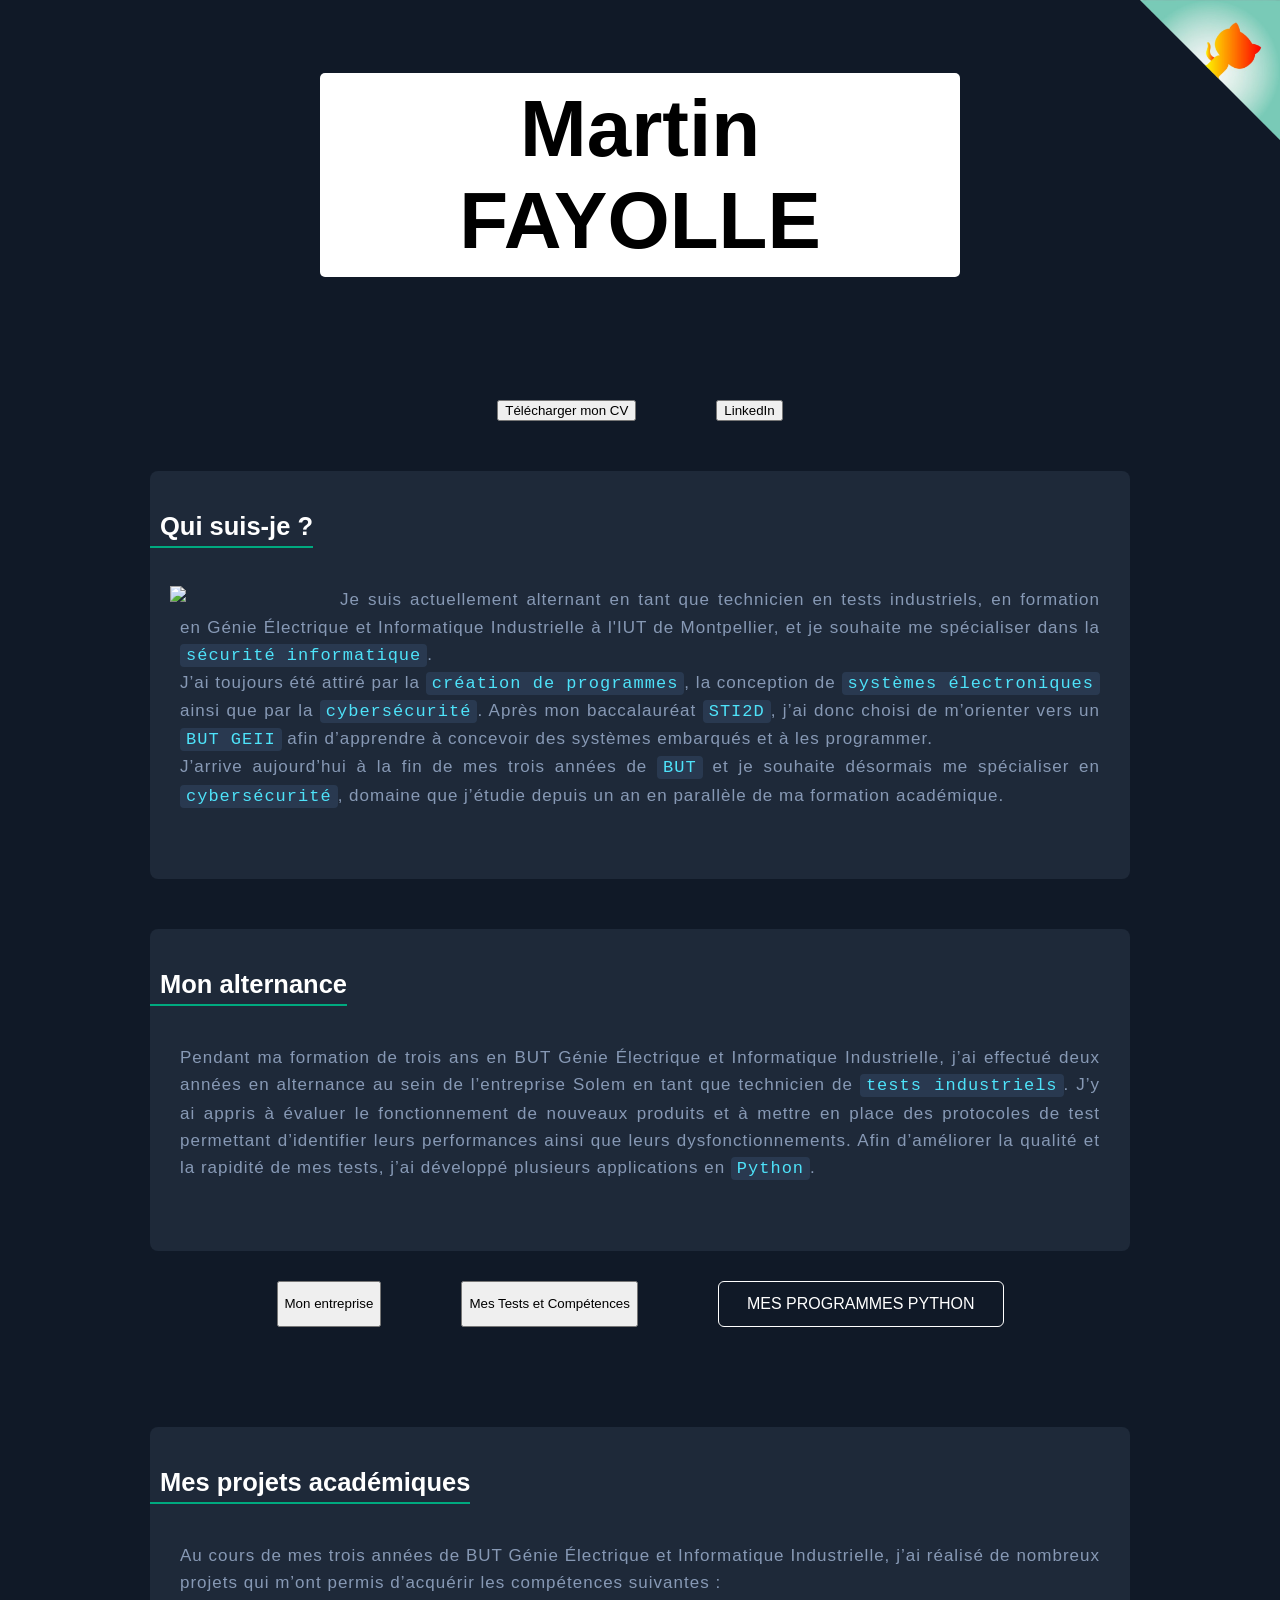
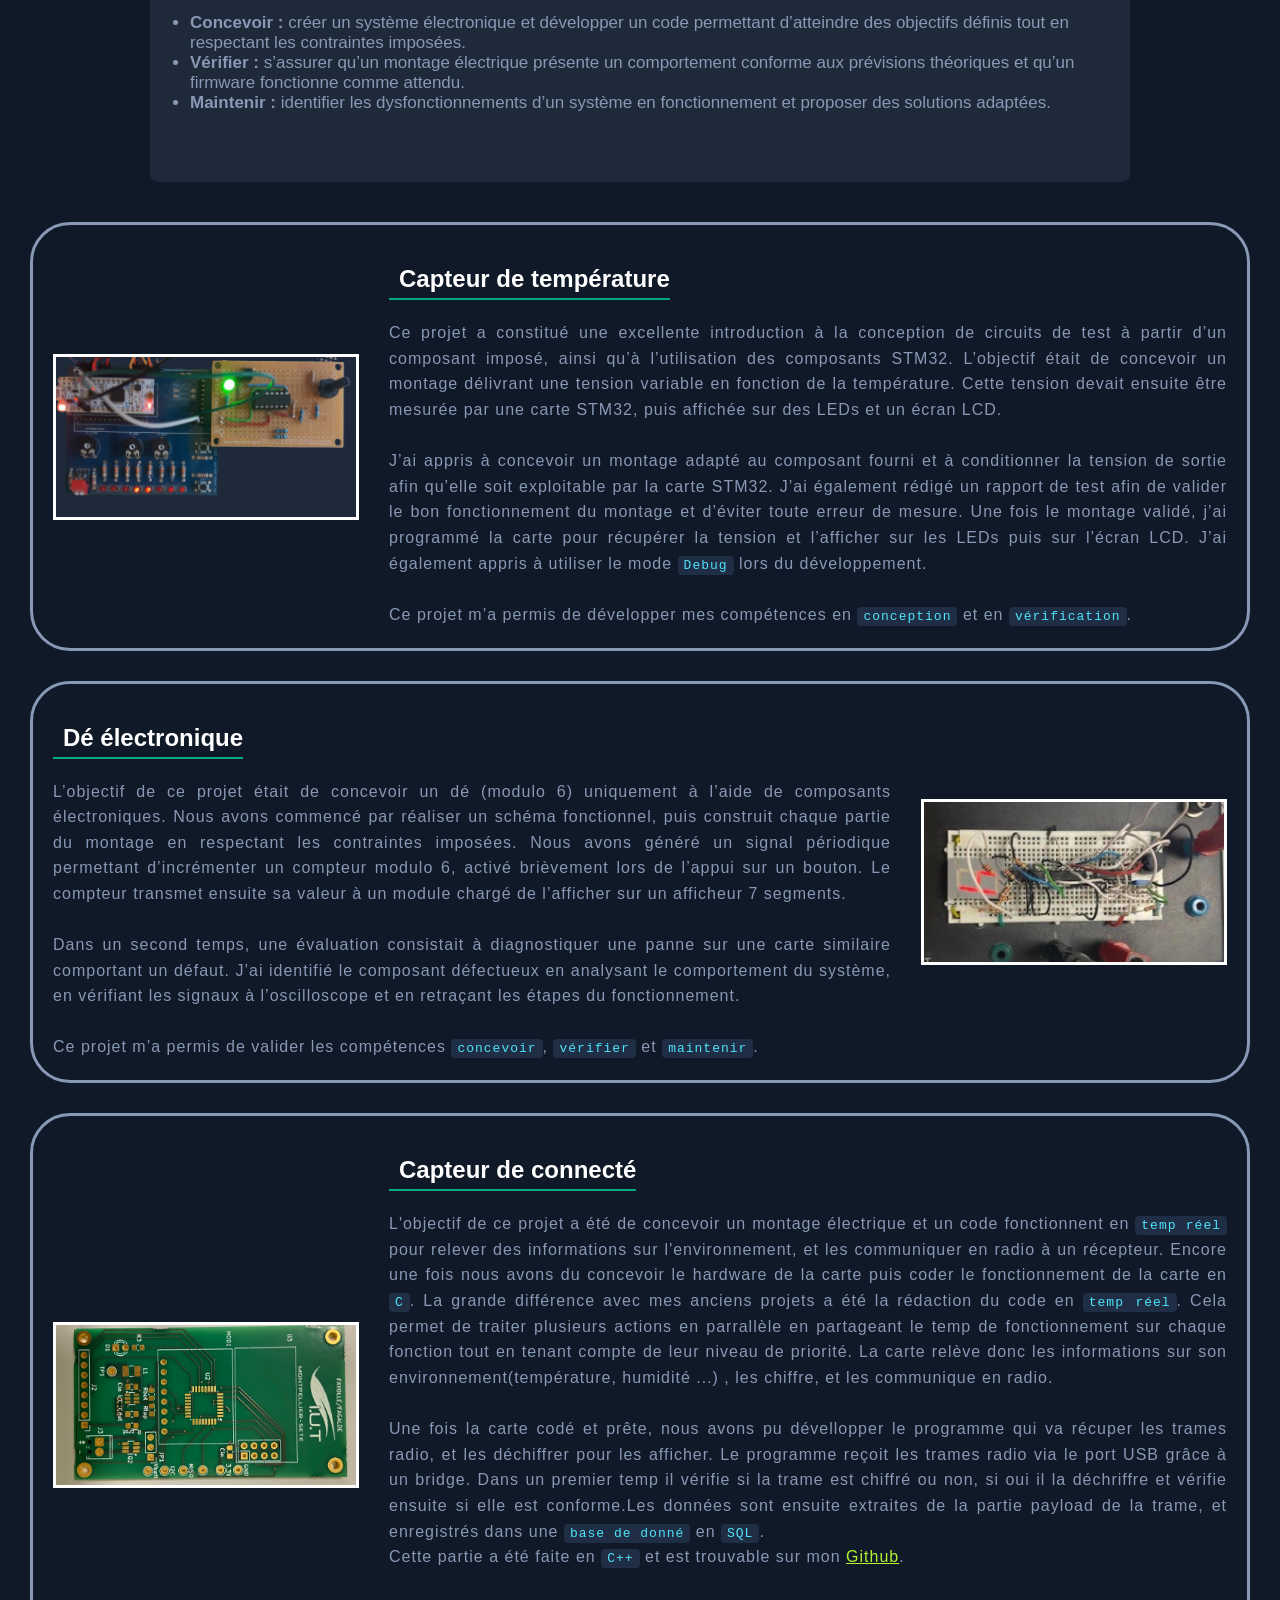
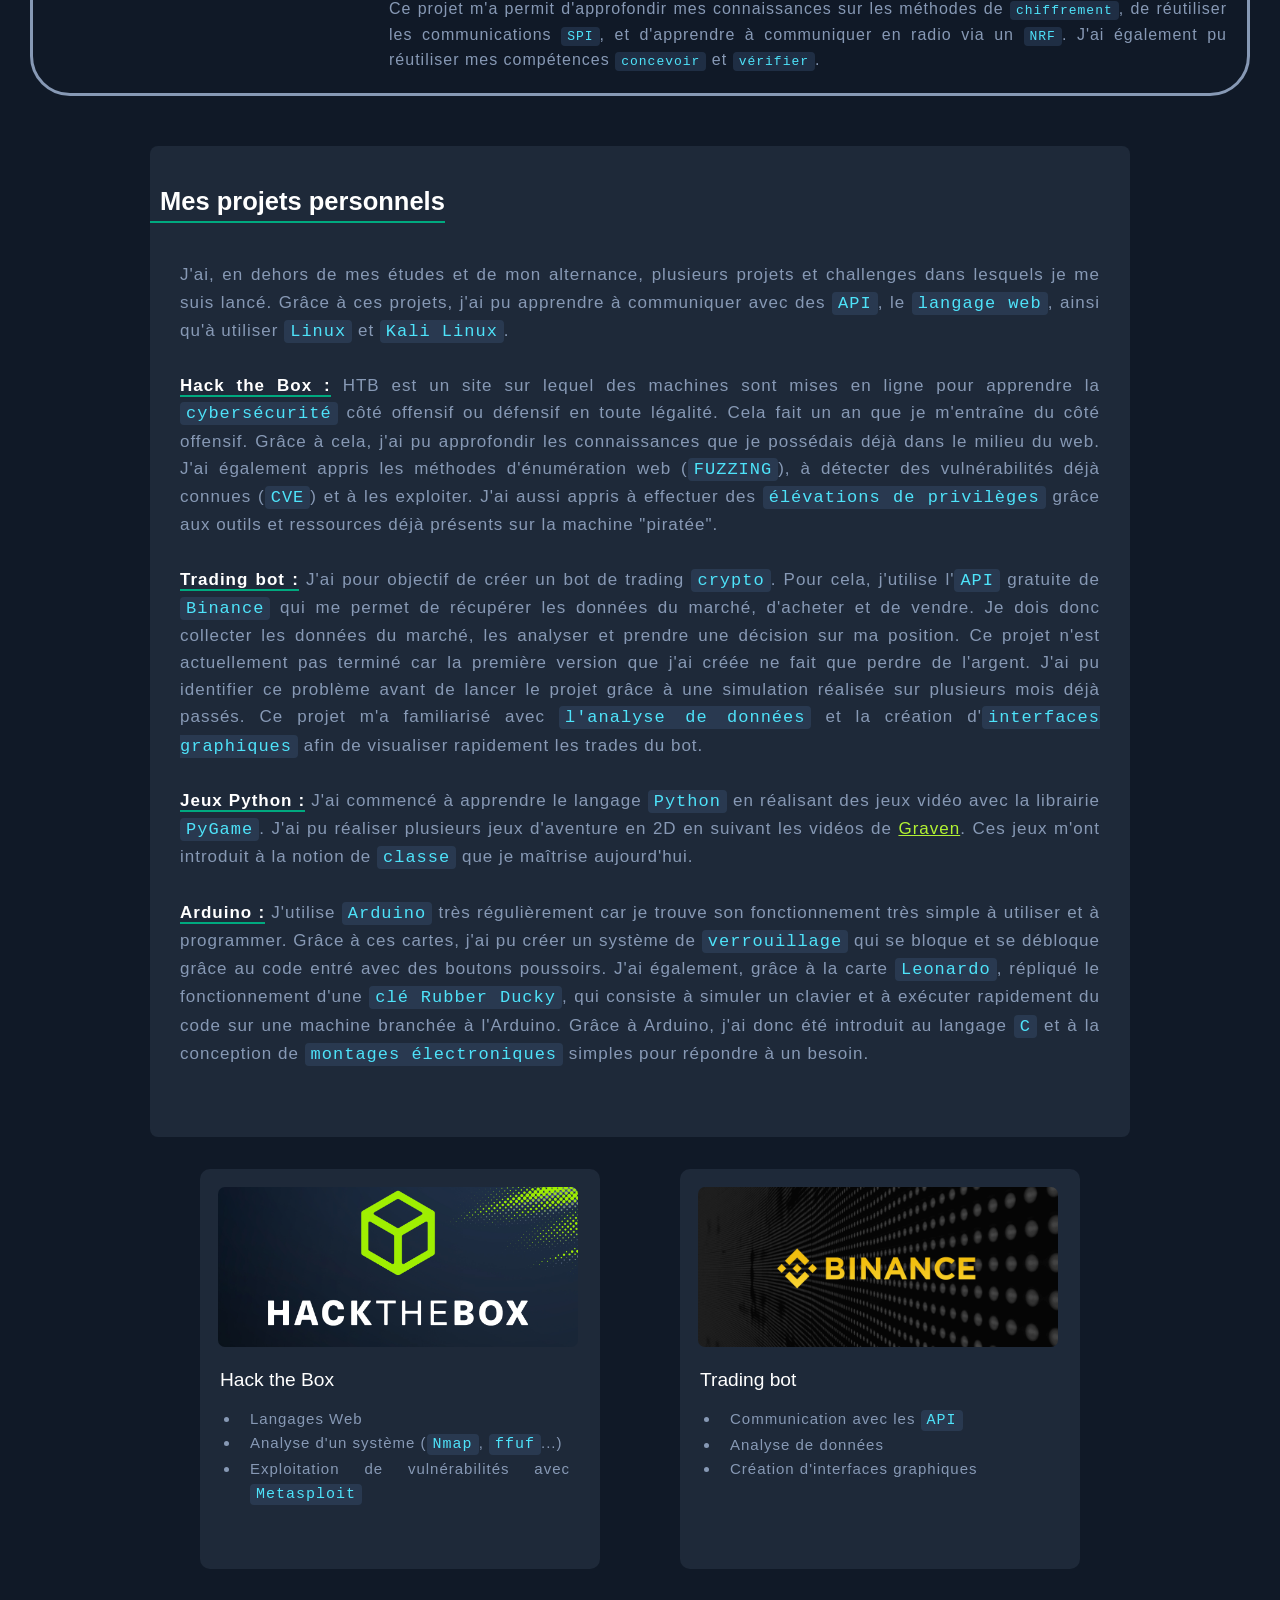
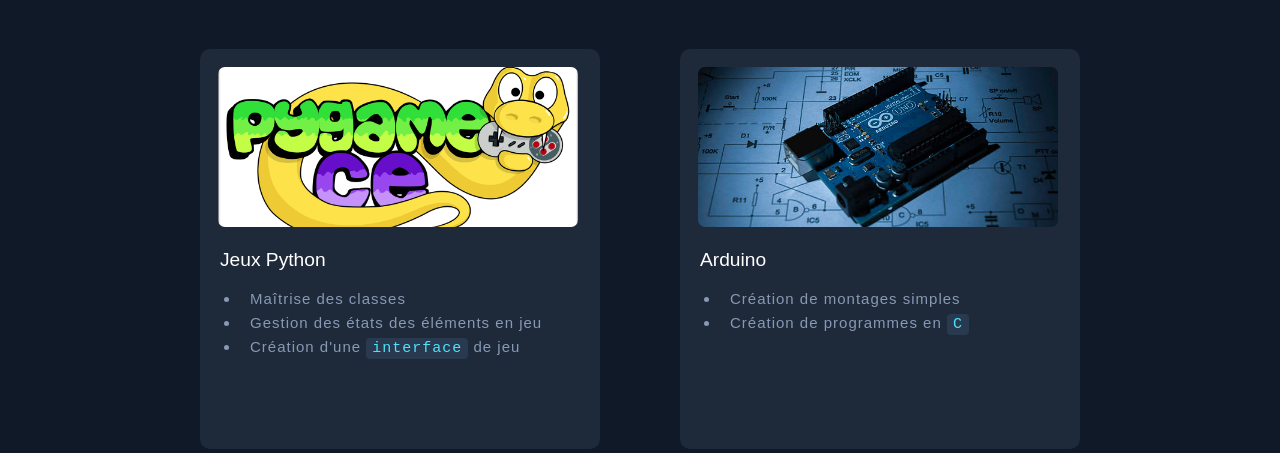
==== index.html @ 45f9ddb6 "Correction de toutes les fautes d'orthographe. Ajout des projets academique." ====
<!DOCTYPE html>
<html lang="fr">
<head>
    <meta charset="UTF-8">
    <meta name="viewport" content="width=device-width, initial-scale=1.0"> 
    <title>Martin FAYOLLE - Portfolio</title>
    <link rel="stylesheet" href="styles/style.css">
    <link rel="stylesheet" href="styles/styles_importés.css">
    <link rel="stylesheet" href="styles/styles_deroulant.css">
    <link rel="stylesheet" href="styles/styles_bp_commun.css">
</head>

<body>
    <a href="https://github.com/Akira07210" >
    <img src="images/github_image.png" alt="Logo du site" class="logo-fixe"></a>

    <header class="hero">
        <div class="img img-left"></div>
        <div class="img img-right"></div>
        <h1 class="title">Martin FAYOLLE</h1> 
    </header>

    <section class="vertical" style="margin-top: 50px;">
        <button class="btn" onclick="window.location.href = 'images/CV_Martin_Fayolle.pdf';">Télécharger mon CV</button> 
        <button class="btn" onclick="window.location.href = 'https://www.linkedin.com/in/martin-fayolle-4673322b9/';">LinkedIn</button>
    </section>

    <section class="content-section">
        <h2>Qui suis-je ?</h2>
        <div class="text-content" >
            <img class="photo_perso" src="images/image robot.avif" style = "padding-left: 20px;">
            <p>
			Je suis actuellement alternant en tant que technicien en tests industriels, en formation en Génie Électrique et Informatique Industrielle à l'IUT de Montpellier, et je souhaite me spécialiser dans la <surligne>sécurité informatique</surligne>.
			<br>
			J’ai toujours été attiré par la <surligne>création de programmes</surligne>, la conception de <surligne>systèmes électroniques</surligne> ainsi que par la <surligne>cybersécurité</surligne>. Après mon baccalauréat <surligne>STI2D</surligne>, j’ai donc choisi de m’orienter vers un <surligne>BUT GEII</surligne> afin d’apprendre à concevoir des systèmes embarqués et à les programmer.  
			<br>
			J’arrive aujourd’hui à la fin de mes trois années de <surligne>BUT</surligne> et je souhaite désormais me spécialiser en <surligne>cybersécurité</surligne>, domaine que j’étudie depuis un an en parallèle de ma formation académique.
            </p>
        </div>
    </section>

    <section class="content-section">
        <h2>Mon alternance</h2>
        <div class="text-content">
            <p>
				Pendant ma formation de trois ans en BUT Génie Électrique et Informatique Industrielle, j’ai effectué deux années en alternance au sein de l’entreprise Solem en tant que technicien de <surligne>tests industriels</surligne>. 
				J’y ai appris à évaluer le fonctionnement de nouveaux produits et à mettre en place des protocoles de test permettant d’identifier leurs performances ainsi que leurs dysfonctionnements.  
				Afin d’améliorer la qualité et la rapidité de mes tests, j’ai développé plusieurs applications en <surligne>Python</surligne>.
			</p>
        </div>
    </section>

    <section class="vertical" style="margin-bottom: 100px; margin-top: 30px;">
        <button class="btn" onclick="openModal()">Mon entreprise</button> 
        
        <button class="btn" onclick="window.location.href = 'pages/tests.html';">Mes Tests et Compétences</button> 
        <nav class="menu">
            <section class="categorie" style ="margin=50px;">
                <h3>Mes programmes Python</h3>
                <ul>
                    <li><a href="pages/Lecteur_UART.html">Filtre UART</a></li>
                    <li><a class="last_a" href="pages/ARL.html">ARL</a></li>
                </ul>
            </section>
        </nav>
    </section>

    <section class="content-section">
        <h2>Mes projets académiques</h2>
        <div class="text-content">
            <p>
				Au cours de mes trois années de BUT Génie Électrique et Informatique Industrielle, j’ai réalisé de nombreux projets qui m’ont permis d’acquérir les compétences suivantes :
				<ul>
					<li><strong>Concevoir :</strong> créer un système électronique et développer un code permettant d’atteindre des objectifs définis tout en respectant les contraintes imposées.</li>
					<li><strong>Vérifier :</strong> s’assurer qu’un montage électrique présente un comportement conforme aux prévisions théoriques et qu’un firmware fonctionne comme attendu.</li>
					<li><strong>Maintenir :</strong> identifier les dysfonctionnements d’un système en fonctionnement et proposer des solutions adaptées.</li>
				</ul>
			</p>
        </div>
    </section>
	<div class="projet-academique-container">
            
            <div class="projet-card">
                <div class="projet-photo">
                    <img src="images/Capteur_temp.png">
                </div>
                <div class="projet-txt">
                    <h2>Capteur de température</h2>
                    <p>
					Ce projet a constitué une excellente introduction à la conception de circuits de test à partir d’un composant imposé, ainsi qu’à l’utilisation des composants STM32.  
					L’objectif était de concevoir un montage délivrant une tension variable en fonction de la température. Cette tension devait ensuite être mesurée par une carte STM32, puis affichée sur des LEDs et un écran LCD.  
					<br><br>
					J’ai appris à concevoir un montage adapté au composant fourni et à conditionner la tension de sortie afin qu’elle soit exploitable par la carte STM32. J’ai également rédigé un rapport de test afin de valider le bon fonctionnement du montage et d’éviter toute erreur de mesure.  
					Une fois le montage validé, j’ai programmé la carte pour récupérer la tension et l’afficher sur les LEDs puis sur l’écran LCD. J’ai également appris à utiliser le mode <surligne>Debug</surligne> lors du développement.  
					<br><br>
					Ce projet m’a permis de développer mes compétences en <surligne>conception</surligne> et en <surligne>vérification</surligne>.
					</p>
                </div>
            </div>
            
            <div class="projet-card">
				<div class="projet-txt">
					<h2>Dé électronique</h2>
                    <p>
					L’objectif de ce projet était de concevoir un dé (modulo 6) uniquement à l’aide de composants électroniques.  
					Nous avons commencé par réaliser un schéma fonctionnel, puis construit chaque partie du montage en respectant les contraintes imposées. Nous avons généré un signal périodique permettant d’incrémenter un compteur modulo 6, activé brièvement lors de l’appui sur un bouton.  
					Le compteur transmet ensuite sa valeur à un module chargé de l’afficher sur un afficheur 7 segments.  
					<br><br>
					Dans un second temps, une évaluation consistait à diagnostiquer une panne sur une carte similaire comportant un défaut. J’ai identifié le composant défectueux en analysant le comportement du système, en vérifiant les signaux à l’oscilloscope et en retraçant les étapes du fonctionnement.  
					<br><br>
					Ce projet m’a permis de valider les compétences <surligne>concevoir</surligne>, <surligne>vérifier</surligne> et <surligne>maintenir</surligne>.
					</p>
                </div>
                <div class="projet-photo">
                    <img src="images/dé_électronique.jpg" alt="Photo projet 2">
                </div>
                
            </div>

            <div class="projet-card">
                <div class="projet-photo">
                    <img src="images/PCB_capteur.png" alt="Photo projet 3">
                </div>
                <div class="projet-txt">
					<h2>Capteur de connecté</h2>
                    <p>L'objectif de ce projet a été de concevoir un montage électrique et un code fonctionnent en <surligne>temp réel</surligne> pour relever des informations sur l'environnement, et les communiquer en radio à un récepteur.
					Encore une fois nous avons du concevoir le hardware de la carte puis coder le fonctionnement de la carte en <surligne>C</surligne>. La grande différence avec mes anciens projets a été la rédaction du code en <surligne>temp réel</surligne>.
					Cela permet de traiter plusieurs actions en parrallèle en partageant le temp de fonctionnement sur chaque fonction tout en tenant compte de leur niveau de priorité. La carte relève donc les informations sur son environnement(température, humidité ...)
					, les chiffre, et les communique en radio. 
					<br><br>Une fois la carte codé et prête, nous avons pu dévellopper le programme qui va récuper les trames radio, et les déchiffrer pour les afficher. Le programme reçoit les trames radio via le port USB grâce à un bridge. Dans un premier temp il vérifie si la trame est chiffré ou non, 
					si oui il la déchriffre et vérifie ensuite si elle est conforme.Les données sont ensuite extraites de la partie payload de la trame, et enregistrés dans une <surligne>base de donné</surligne> en <surligne>SQL</surligne>. 
					<br>Cette partie a été faite en <surligne>C++</surligne> et est trouvable sur mon <a style="color:#b2f233;"href="https://github.com/Akira07210/IUT_ESE/blob/main/serialportreader.cpp">Github</a>. 
					<br><br>Ce projet m'a permit d'approfondir mes connaissances sur les méthodes de <surligne>chiffrement</surligne>, de réutiliser les communications <surligne>SPI</surligne>, et d'apprendre à communiquer en radio via un <surligne>NRF</surligne>.
					J'ai également pu réutiliser mes compétences <surligne>concevoir</surligne> et <surligne>vérifier</surligne>.
					</p>
                </div>
            </div>

        </div>

    <section class="content-section">
        <h2>Mes projets personnels</h2>
        <div class="text-content">
            <p>
            J'ai, en dehors de mes études et de mon alternance, plusieurs projets et challenges dans lesquels je me suis lancé.
            Grâce à ces projets, j'ai pu apprendre à communiquer avec des <surligne>API</surligne>, le <surligne>langage web</surligne>, ainsi qu'à utiliser <surligne>Linux</surligne> et <surligne>Kali Linux</surligne>.
            <br><br>

            <strong style="color:white;border-bottom: 2px solid #00A97F;">Hack the Box :</strong> HTB est un site sur lequel des machines sont mises en ligne pour apprendre la <surligne>cybersécurité</surligne> côté offensif ou défensif en toute légalité.
            Cela fait un an que je m'entraîne du côté offensif. Grâce à cela, j'ai pu approfondir les connaissances que je possédais déjà dans le milieu du web.  
            J'ai également appris les méthodes d'énumération web (<surligne>FUZZING</surligne>), à détecter des vulnérabilités déjà connues (<surligne>CVE</surligne>) et à les exploiter.  
            J'ai aussi appris à effectuer des <surligne>élévations de privilèges</surligne> grâce aux outils et ressources déjà présents sur la machine "piratée".
            <br><br>

            <strong style="color:white;border-bottom: 2px solid #00A97F;">Trading bot :</strong> J'ai pour objectif de créer un bot de trading <surligne>crypto</surligne>.  
            Pour cela, j'utilise l'<surligne>API</surligne> gratuite de <surligne>Binance</surligne> qui me permet de récupérer les données du marché, d'acheter et de vendre.  
            Je dois donc collecter les données du marché, les analyser et prendre une décision sur ma position.

            Ce projet n'est actuellement pas terminé car la première version que j'ai créée ne fait que perdre de l'argent.  
            J'ai pu identifier ce problème avant de lancer le projet grâce à une simulation réalisée sur plusieurs mois déjà passés.

            Ce projet m'a familiarisé avec <surligne>l'analyse de données</surligne> et la création d'<surligne>interfaces graphiques</surligne> afin de visualiser rapidement les trades du bot.
            <br><br>

            <strong style="color:white;border-bottom: 2px solid #00A97F;">Jeux Python :</strong> J'ai commencé à apprendre le langage <surligne>Python</surligne> en réalisant des jeux vidéo avec  
            la librairie <surligne>PyGame</surligne>. J'ai pu réaliser plusieurs jeux d'aventure en 2D en suivant les vidéos de <a style="color:#b2f233;"href="https://www.youtube.com/@Gravenilvectuto">Graven</a>.  
            Ces jeux m'ont introduit à la notion de <surligne>classe</surligne> que je maîtrise aujourd'hui.
            <br><br>

            <strong style="color:white;border-bottom: 2px solid #00A97F;">Arduino :</strong> J'utilise <surligne>Arduino</surligne> très régulièrement car je trouve son fonctionnement très simple à utiliser et à programmer.  
            Grâce à ces cartes, j'ai pu créer un système de <surligne>verrouillage</surligne> qui se bloque et se débloque grâce au code entré avec des boutons poussoirs.  

            J'ai également, grâce à la carte <surligne>Leonardo</surligne>, répliqué le fonctionnement d'une <surligne>clé Rubber Ducky</surligne>, qui consiste à simuler un clavier et à exécuter rapidement du code sur une machine branchée à l'Arduino.

            Grâce à Arduino, j'ai donc été introduit au langage <surligne>C</surligne> et à la conception de <surligne>montages électroniques</surligne> simples pour répondre à un besoin.
            </p>
        </div>
    </section>
    
    <section class="conteneur_Box_skill">
        <div class="Box_skill">
            <img src="images/HTB.png" class="image_illustrative_dans_box_skill">
            <h_box_skill>Hack the Box</h_box_skill>
            <ul>
                <li>Langages Web</li>
                <li>Analyse d'un système (<surligne>Nmap</surligne>, <surligne>ffuf</surligne>...)</li>
                <li>Exploitation de vulnérabilités avec <surligne>Metasploit</surligne></li>
            <ul>
        </div>

        <div class="Box_skill">
            <img src="images/Binance.png" class="image_illustrative_dans_box_skill">
            <h_box_skill>Trading bot</h_box_skill>
            <ul>
                <li>Communication avec les <surligne>API</surligne></li>
                <li>Analyse de données</li>
                <li>Création d'interfaces graphiques</li>
            </ul>
        </div>

        <div class="Box_skill">
            <img src="images/pygame.png" class="image_illustrative_dans_box_skill">
            <h_box_skill>Jeux Python</h_box_skill>
            <ul>
                <li>Maîtrise des classes</li>
                <li>Gestion des états des éléments en jeu</li>
                <li>Création d'une <surligne>interface</surligne> de jeu</li>
            </ul>
        </div>

        <div class="Box_skill">
            <img src="images/arduino.jpg" class="image_illustrative_dans_box_skill">
            <h_box_skill>Arduino</h_box_skill>
            <ul>
                <li>Création de montages simples</li>
                <li>Création de programmes en <surligne>C</surligne></li>
            </ul>
        </div>
    </section>
	
	<!-- Fenetre Pop up SOLEM -->     
	<div id="solemModal" class="modal">         
		<div class="modal-content">            
		<span class="close" onclick="closeModal()">&times;</span>                         
			<div class="modal-header"><h2>Entreprise SOLEM</h2></div>             
			<div class="modal-body">                
				<div class="modal-body-top">                    
				<img src="images/solem.jpg" class="modal-logo" >                    
				<p>SOLEM est une entreprise française créée en 1984 et basée à Clapiers, près de Montpellier.  
				Elle est spécialisée dans la conception et la fabrication de solutions électroniques et d'objets connectés (IoT).  
				L'entreprise développe des technologies permettant de connecter et de piloter à distance différents équipements. 
				Avec plus de 30 ans d'expérience, SOLEM s'est progressivement positionnée comme un acteur important des solutions IoT destinées aux professionnels.
				</p>
			</div>                                  
			<p>Les trois principales branches d'activité de SOLEM sont :</p>
			<ol>                     
				<li>L'irrigation connectée SOLEM conçoit des systèmes intelligents permettant de gérer l'arrosage à distance. Ces solutions sont utilisées dans les espaces verts, 
				l'agriculture, les terrains de sport ou les jardins. Les produits permettent d'optimiser l'utilisation de l'eau et de programmer l'irrigation via des applications 
				ou des plateformes connectées.</li>                    
				<li>La télésurveillance et la téléassistance (telecare) Cette branche développe des dispositifs connectés destinés à la santé et à l'aide aux personnes, notamment les personnes âgées. 
				Les solutions permettent de surveiller certaines situations à distance et d'envoyer des alertes en cas de problème afin d'améliorer la sécurité et l'autonomie des utilisateurs.</li>                     
				<li>Les équipements connectés pour piscines SOLEM propose également des solutions IoT pour la gestion des piscines. Ces systèmes permettent de contrôler différents paramètres comme 
				la filtration, le traitement de l'eau ou la maintenance, souvent via une application mobile.</li>                 
			</ol>             
		</div>         
	</div>     
</div> 
<!-- Ce JS est utilisé pour ouvrir et fermer la page SOLEM -->    
<script>
// Récupérer la modale
var modal = document.getElementById("solemModal");
// Fonction pour ouvrir la modale         
function openModal() {modal.style.display = "block";}         
// Fonction pour fermer la modale (via la croix)         
function closeModal() {modal.style.display = "none";}        
// Fermer la modale si l'utilisateur clique en dehors de celle-ci         
window.onclick = function(event) {if (event.target == modal) {modal.style.display = "none";}}     
</script> 
</body> 
</html>
---- styles/style.css ----
/* -----------------------------
   0. Variables  
----------------------------- */
:root {
  --marge_gauche: 150px;
  --marge_droite: 150px;
  --pourcent_ecran: 80%;
  --couler_background : #101927;
  --couleur_petit_txt:#8799b5;
  --couleur_titre_2:white;
  --couleur_back_box_txt:#1e2939;
}

/* -----------------------------
   1. Style global du corps
--------------------------------*/
body {
    margin: 0; 
    font-family: Arial, sans-serif; 
    background-color: var(--couler_background); /*hsl(142 24% 25%);*/
    color: var(--couleur_petit_txt); /* Ajout d'une couleur de texte claire par défaut sur fond sombre */
}

/* -----------------------------
   2. Bandeau rectangle en haut (header)
--------------------------------*/
.hero {
    position: relative; 
    height: 350px;      
    width: 100%;        
    overflow: hidden;   
}

/* -----------------------------
   3. Images en arrière-plan
--------------------------------*/
.img {
    position: absolute;   
    top: 0;               
    width: 60%;           
    height: 100%;         
    background-size: cover;       
    background-position: center;  
}

.img-left {
    left: 0;  
    background-image: url("../images/image_code.jfif"); 
    clip-path: polygon(0 0, 100% 0, 80% 100%, 0% 100%);
}

.img-right {
    right: 0; 
    background-image: url("../images/image_pcb.jpeg"); 
    clip-path: polygon(20% 0, 100% 0, 100% 100%, 0 100%);
}

/* -----------------------------
   4. Titre centré
--------------------------------*/
.title {
    position: absolute;              
    top: 50%;                        
    left: 50%;                       
    transform: translate(-50%, -50%);
    color: black;                    
    font-size: 5rem;                 
    z-index: 1;                      
    text-align: center;              
    background-color: white;		 
    padding: 10px 20px; /* Un peu plus d'espace autour du texte */
    margin: 0;
    border-radius: 5px; /* Coins légèrement arrondis pour l'esthétique */
}

/* -----------------------------
   5. Contenu textuel et sections
--------------------------------*/
p {
  text-align: justify;
  letter-spacing: 1px; /* 3px était un peu trop large pour la lisibilité */
  line-height: 1.6; /* Améliore la lisibilité des paragraphes */
  padding-left: 30px;
  padding-right: 30px;
}

h2 {
	color:var(--couleur_titre_2);
    border-bottom: 2px solid #00A97F; /* Souligne les titres de section */
    display: inline-block;
    padding-bottom: 5px;
	padding-left: 10px;
}

/* J'ai regroupé ici les anciennes classes .presentation, .alternance, etc. */
.content-section {
    margin-left: var(--marge_gauche);
	margin-right: var(--marge_droite);
	margin-top:50px;
    padding: 20px 0;
    position: relative; 
    /* width: var(--pourcent_ecran);          */
    font-size: 17px;    
	background-color:var(--couleur_back_box_txt);
	border-radius: 8px;
	
}

.photo_perso {
  float: left;
  margin-right: 20px;
  width: 150px;
  /* border-radius: 8px; */
}

.text-content::after {
    content: "";
    display: table;
    clear: both; /* Permet de contenir correctement l'image en float */
	padding: 1rem;
}

/* -----------------------------
   6. Disposition des boutons
--------------------------------*/
.vertical {
  display: flex;
  justify-content: center; 
  flex-wrap: wrap; /* Permet aux boutons de passer à la ligne sur petit écran */
  gap: 80px; /* Réduit un peu l'écart pour éviter les débordements */

}

surligne {
	background-color: #3e587c59;
	padding: 2px 6px;
	border-radius: 4px;
	font-family: monospace;
	color: #4ee3fa;
}

/* -----------------------------
   7. Case pour présenter mes projets perso 
--------------------------------*/

.conteneur_Box_skill
{
	max-width: 100%;
	margin: 2rem 0;
	padding: 0 20px; 
	display: flex;
	justify-content: center; 
	gap: 80px; /* Réduit un peu l'écart pour éviter les débordements */	
	display: flex;
	flex-wrap: wrap;
}

.Box_skill{
	/* Dimentions */
	width: 400px;           
    height: 400px;	
	border-radius: 10px;
	/* Couleurs */
	background-color:var(--couleur_back_box_txt);
	display:table;
}

.Box_skill li{
  text-align: justify;
  font-size: 15px;
  letter-spacing: 1px; /* 3px était un peu trop large pour la lisibilité */
  line-height: 1.6; /* Améliore la lisibilité des paragraphes */
  padding-left: 10px;
  padding-right: 30px;

}


.image_illustrative_dans_box_skill{
    top: 0;
    left: 0;
    height: 160px;
    width: 90%;
	padding:4.5%;
	object-fit: cover;
	border-radius:25px;
}

h_box_skill{
	color:white;
	font-size:120%;
	margin : 5%;
	
}

/* -----------------------------
   8. Styles de la fenetre pop up Solem
--------------------------------*/

.modal {
	display: none; /* Caché par défaut */
	position: fixed; 
	z-index: 1000; /* Au-dessus du reste */
	left: 0;
	top: 0;
	width: 100%; 
	height: 100%; 
	overflow: auto; 
	background-color: rgba(0,0,0,0.6); /* Fond semi-transparent */
}

.modal-content {
	background-color: var(--couler_background);/*#fefefe*/
	margin: 10% auto; /* Centré verticalement et horizontalement */
	padding: 30px;
	border: 1px solid #888;
	width: 80%; 
	max-width: 900px;
	border-radius: 8px;
	position: relative;
	font-family: Arial, sans-serif;
	color: var(--couleur_petit_txt);
}

.close {
	position: absolute;
	top: 15px;
	right: 25px;
	color: #000;
	font-size: 28px;
	font-weight: bold;
	cursor: pointer;
}

.close:hover, .close:focus {
	color: red;
	text-decoration: none;
}

.modal-header h2 {
	margin-top: 0;
	margin-bottom: 20px;
}

.modal-body-top {
	display: flex;
	gap: 20px;
	align-items: flex-start;
	margin-bottom: 20px;
	padding-left: 20px; 
}

.modal-logo {
	width: 150px;
	border-radius: 10%;
	
}

.modal-body p {
	line-height: 1.6;
	text-align: justify;
}

.modal-body ol {
	line-height: 1.6;
	margin-top: 10px;
	padding-left: 20px;
}

.modal-body ol li {
	margin-bottom: 15px;
	text-align: justify;
}

/* -----------------------------
   8. Projets academique
--------------------------------*/
.projet-academique-container {
    display: flex;
    flex-direction: column;
    gap: 30px; /* Espace entre chaque bulle */
    margin-top: 40px;
    padding: 0 30px; 
}

/* La bulle arrondie */
.projet-card {
    display: flex;
    align-items: center;
    background-color: var(--couler_background); /* Utilise ton fond principal pour créer un contraste avec le fond de la section */
    border: 3px solid var(--couleur_petit_txt); /* Bordure visible pour rappeler le dessin */
    border-radius: 40px; /* Bords très arrondis */
    padding: 20px;
    gap: 30px; /* Espace entre la photo et le texte */
}

/* Le cadre de la photo */
.projet-photo {
    flex-shrink: 0; 
    width: 300px;
    height: 160px;
    border: 3px solid var(--couleur_titre_2); /* Cadre rectangulaire/carré robuste */
    display: flex;
    justify-content: center;
    align-items: center;
    overflow: hidden;
    background-color: var(--couleur_back_box_txt);
}

.projet-photo img {
    width: 100%;
    height: 100%;
    object-fit: cover; /* Permet à l'image de bien remplir le cadre sans se déformer */
}

/* Le texte à côté */
.projet-txt {
    flex-grow: 1;
}

.projet-txt p {
    padding: 0; /* On annule le padding global des paragraphes pour que ça s'aligne bien ici */
    margin: 0;
}

/* Adaptation aux téléphones */
@media (max-width: 768px) {
    .projet-card {
        flex-direction: column;
        border-radius: 20px;
    }
    .projet-photo {
        width: 100%;
        max-width: 250px;
    }
    .projet-txt p {
        text-align: center;
    }
}
---- styles/styles_deroulant.css ----
:root{ 
	 /* Variable CSS : couleur principale du bouton (vert) */
	--color: white;/*#00A97F;

	/* Variable CSS : couleur du texte quand on survole le bouton */
	--color2: rgb(10, 25, 30);
}

.menu {
	text-align: center;
	display: grid;

}

.menu .categorie {
	position: relative;  /* pour être la «racine» du sous-menu en absolute */
	height: 100%;width: 100%;
}

.menu .categorie ul {
	max-height: 0;
	overflow: hidden;
	transition: 0;
	position: absolute;
	padding: 0;
	margin: 0;
	list-style: none;
	width: 100%;  /* pour avoir la même largeur que la «racine» */
	transition: 3.5s;
}

.menu .categorie:hover ul {
	max-height: 50em;
	transition: 3.5s;
}


.menu h3{	
	color: var(--color);
	background-color: transparent;
	font-weight: 300;
	font-size: 17px;
	font-family: 'Roboto', 'Segoe UI', sans-serif;
	text-transform: uppercase;
	border-radius: 6px;
	border: .3px solid var(--color);
}
.menu a {
	color: var(--color);
	background-color: transparent;
	border: .3px solid var(--color);
}

.menu h3,
.menu a {
	display: block;
	margin: 0;
	padding: 0.8em 1.75em;
	font-size: inherit;
	text-decoration: none;
	box-sizing: border-box;
}

.menu .last_a
{
	border-bottom-left-radius: 6px;
	border-bottom-right-radius: 6px;
	border-top-left-radius: 0px;
	border-top-right-radius: 0px;
}

.menu .categorie:hover h3 {
	color: var(--color2);
	background-color: var(--color);
	border-top-left-radius: 6px;
	border-top-right-radius: 6px;
	border-bottom-left-radius: 0px;
	border-bottom-right-radius: 0px;
}

.menu a:hover {
	color: var(--color2);
	background-color: var(--color);
}
---- styles/styles_bp_commun.css ----
/* -----------------------------
   Logo GIT
--------------------------------*/
.logo-fixe {
    position: fixed; 
    top: 0px;      
    right: 0px;    
    width:140px;    
    z-index: 1000;  
	transition: .5s ;
}

.logo-fixe:hover{
	width:170px; 
}

/* -----------------------------
   Bouton retour
--------------------------------*/

.button_back_bottom{
	position: fixed; 
	z-index: 1000;   
	top : 10px ;
	left : 5px;
	width: 300px;
	height: 44px;
	background: white ;
	border-radius: 900px;
	font-size: 25px;
	font-family: 'Roboto', 'Segoe UI', sans-serif;
	text-align: center;
	font-weight: 800;
	border: solid 2px black;
}

.button_front_bottom{
	background: #31628a ;
	border-radius: 9000px;
	position: fixed; 
	z-index: 1000;   
	top : 15px ;
	left : 8px;
	width: 35px;
	height: 37px;
	transition: .5s ;
    display: flex;
    align-items: center;
    justify-content: center;
}

.button_front_bottom.extantion_du_territoire{width: 292px;height: 40px;top : 14px ;left : 10px; background: red ;}
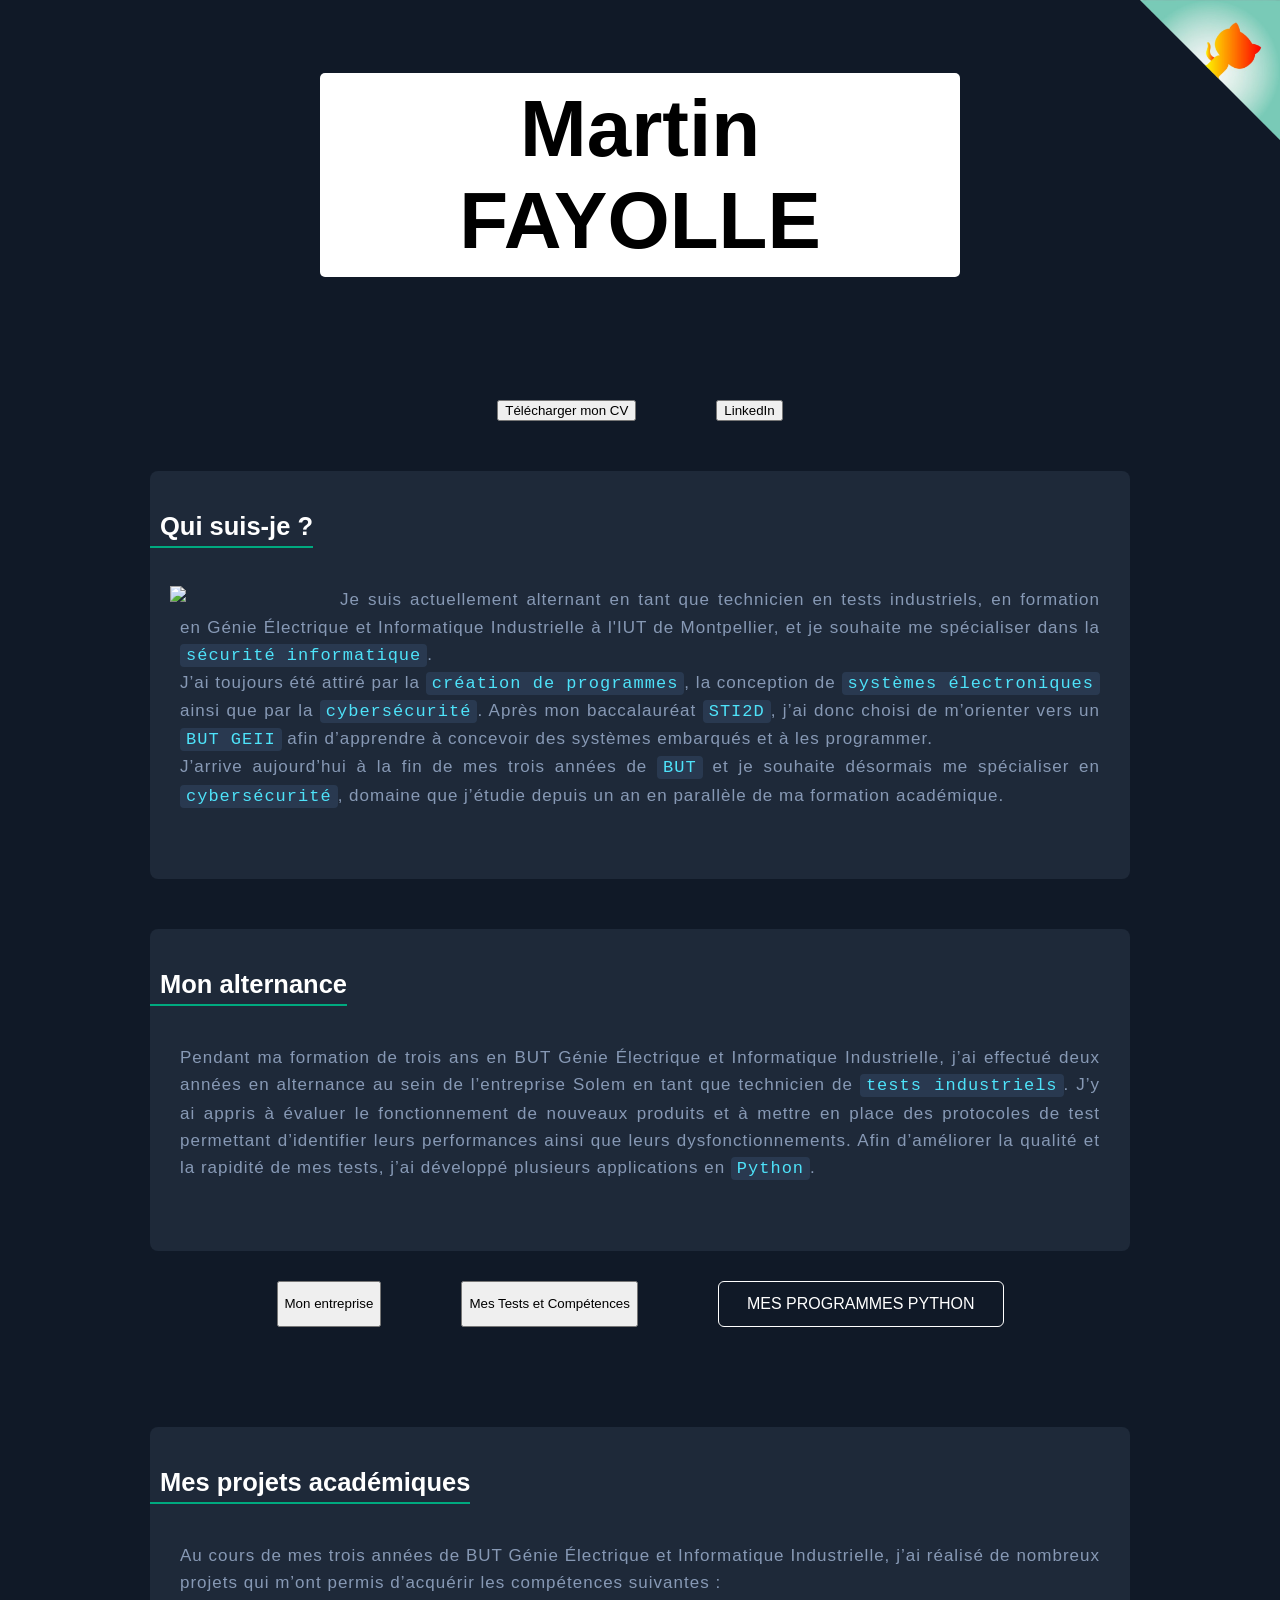
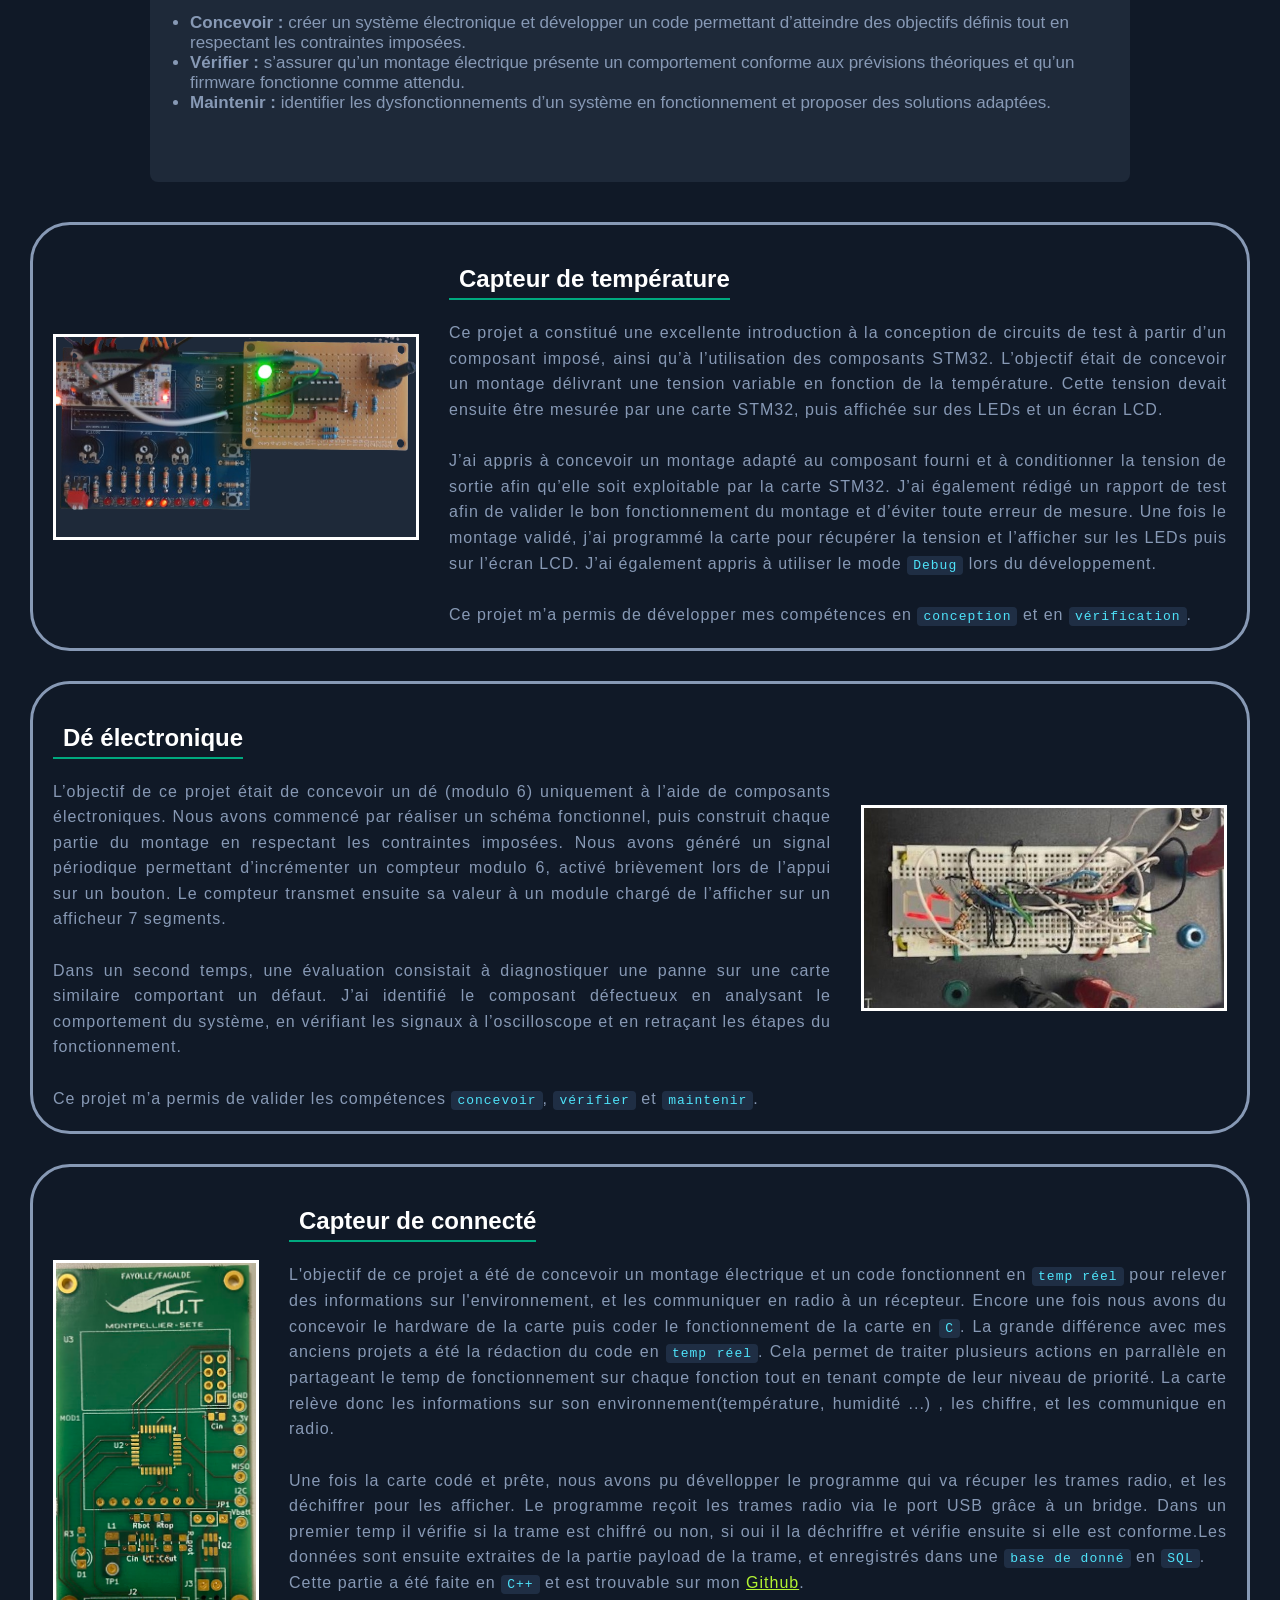
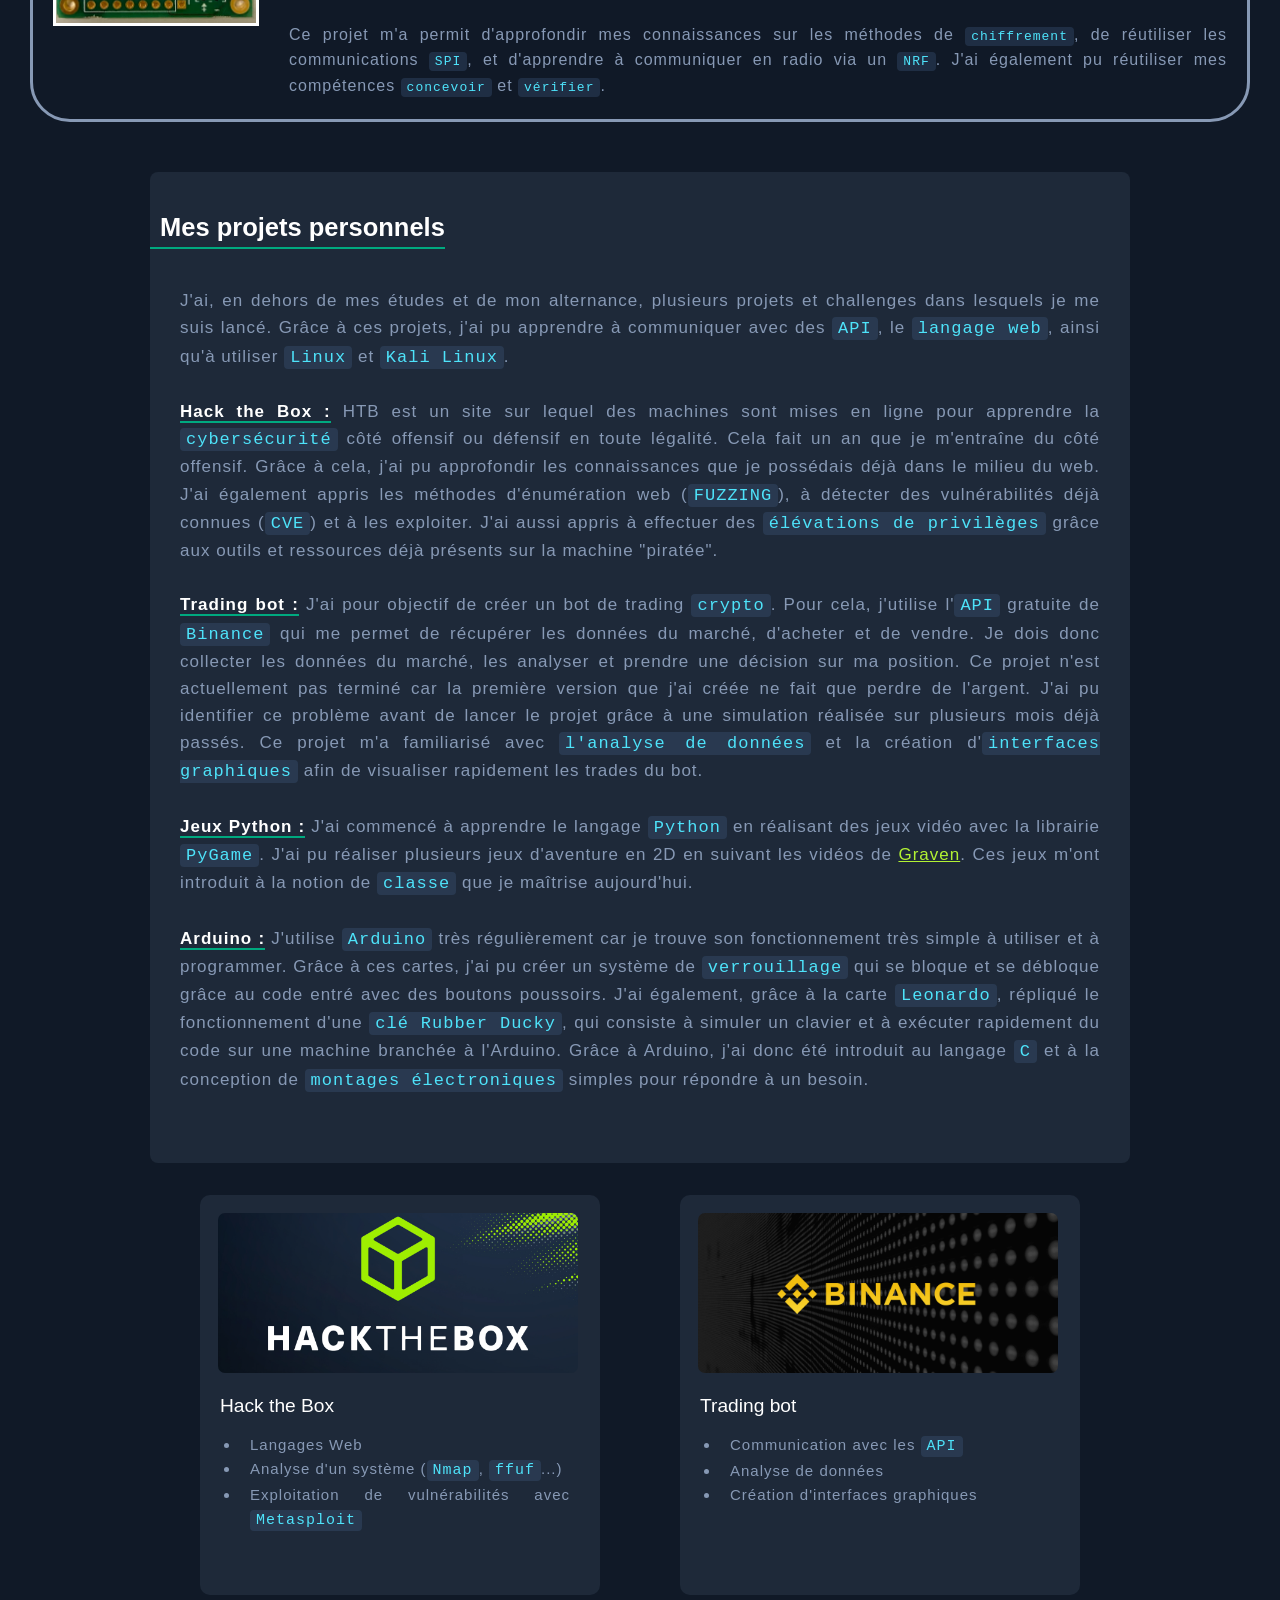
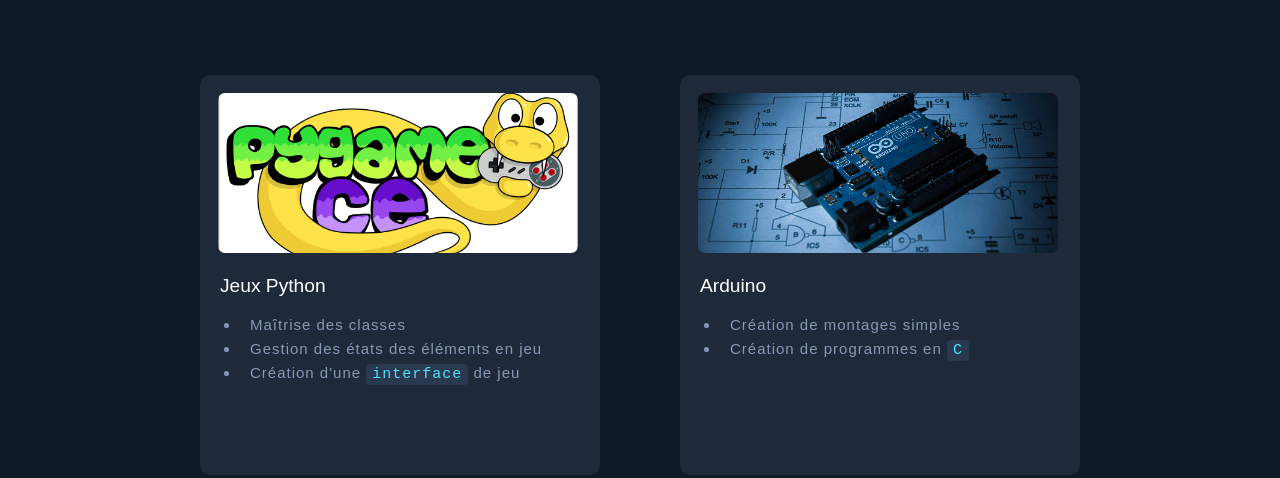
==== commit e2c13248: "Ajustement de la taille et orientations des photos des projets academique" ====
--- a/index.html
+++ b/index.html
@@ -112,14 +112,14 @@
 					</p>
                 </div>
                 <div class="projet-photo">
-                    <img src="images/dé_électronique.jpg" alt="Photo projet 2">
+                    <img src="images/dé_électronique.jpg">
                 </div>
                 
             </div>
 
             <div class="projet-card">
-                <div class="projet-photo">
-                    <img src="images/PCB_capteur.png" alt="Photo projet 3">
+                <div class="projet-photo"style = "    width:200px ;height: 360px;">
+                    <img src="images/PCB_capteur.png">
                 </div>
                 <div class="projet-txt">
 					<h2>Capteur de connecté</h2>
--- a/styles/style.css
+++ b/styles/style.css
@@ -297,8 +297,8 @@
 /* Le cadre de la photo */
 .projet-photo {
     flex-shrink: 0; 
-    width: 300px;
-    height: 160px;
+    width: 360px;
+    height: 200px;
     border: 3px solid var(--couleur_titre_2); /* Cadre rectangulaire/carré robuste */
     display: flex;
     justify-content: center;
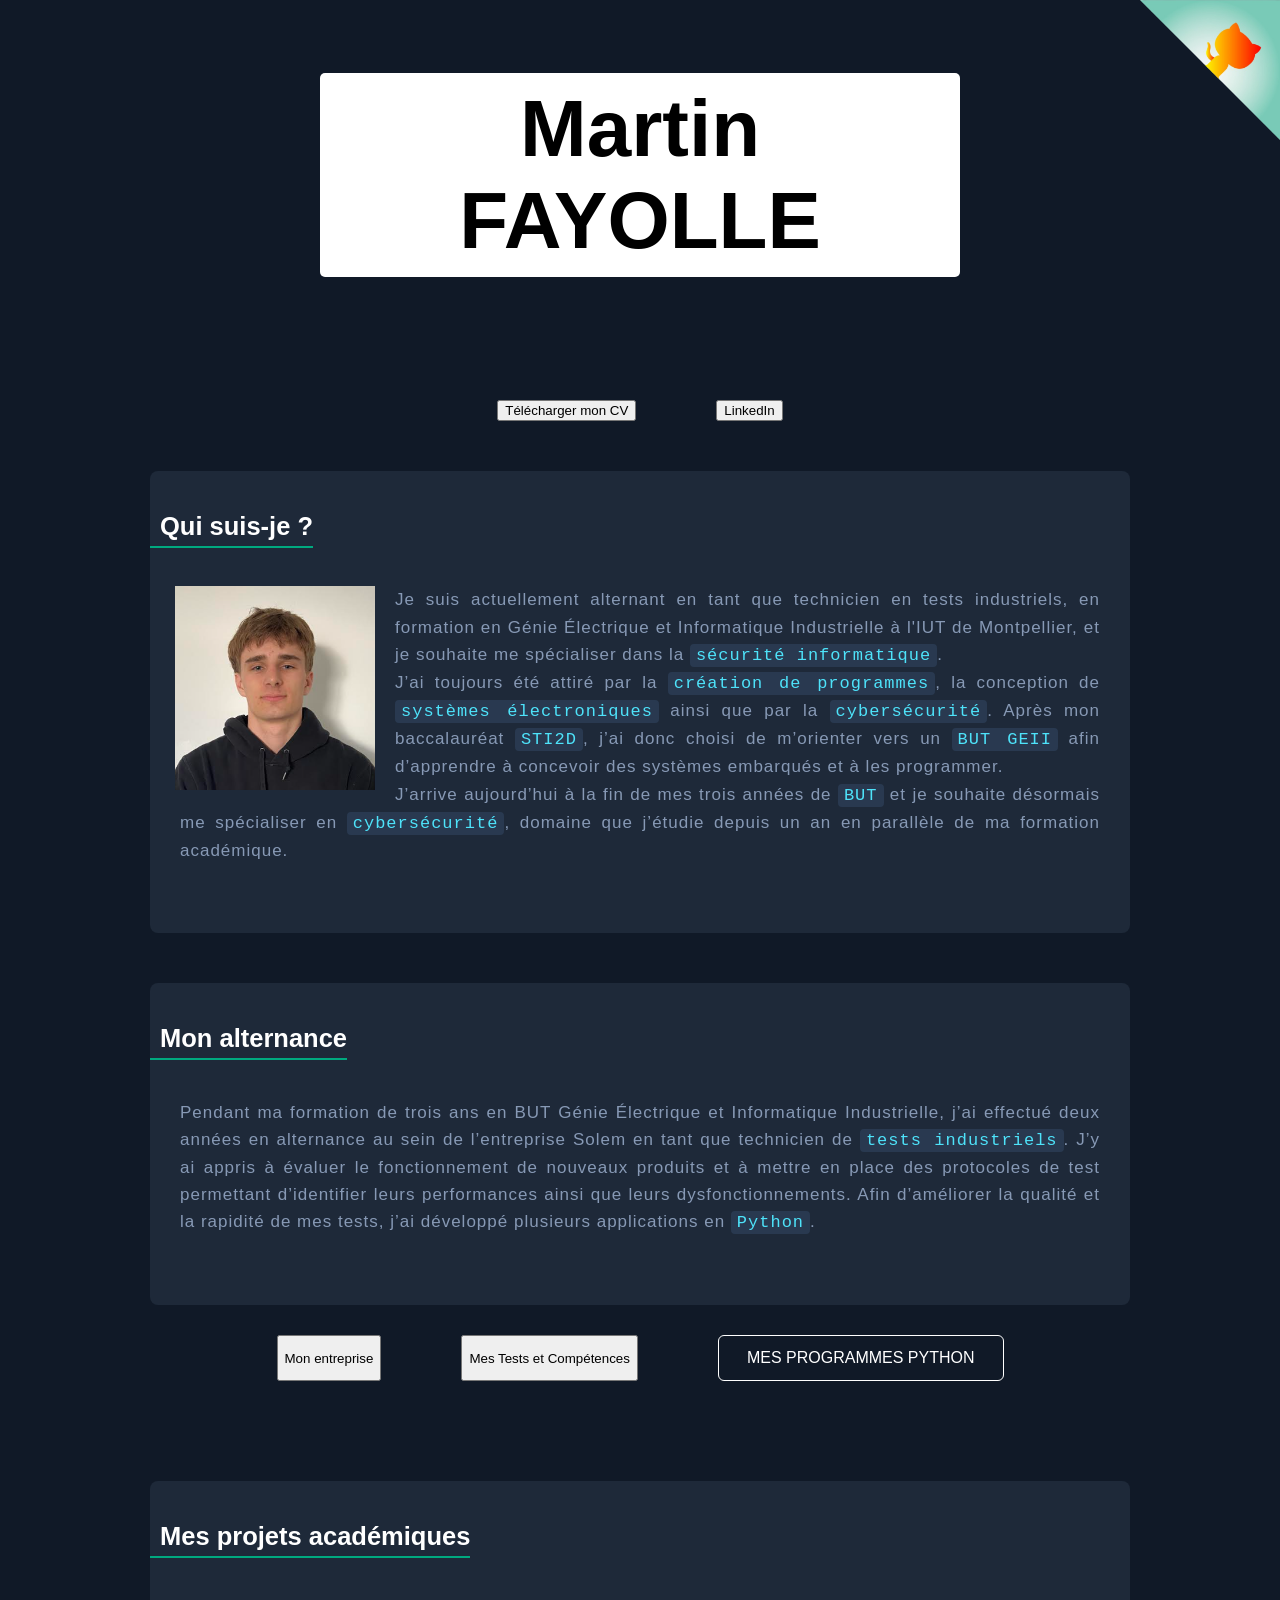
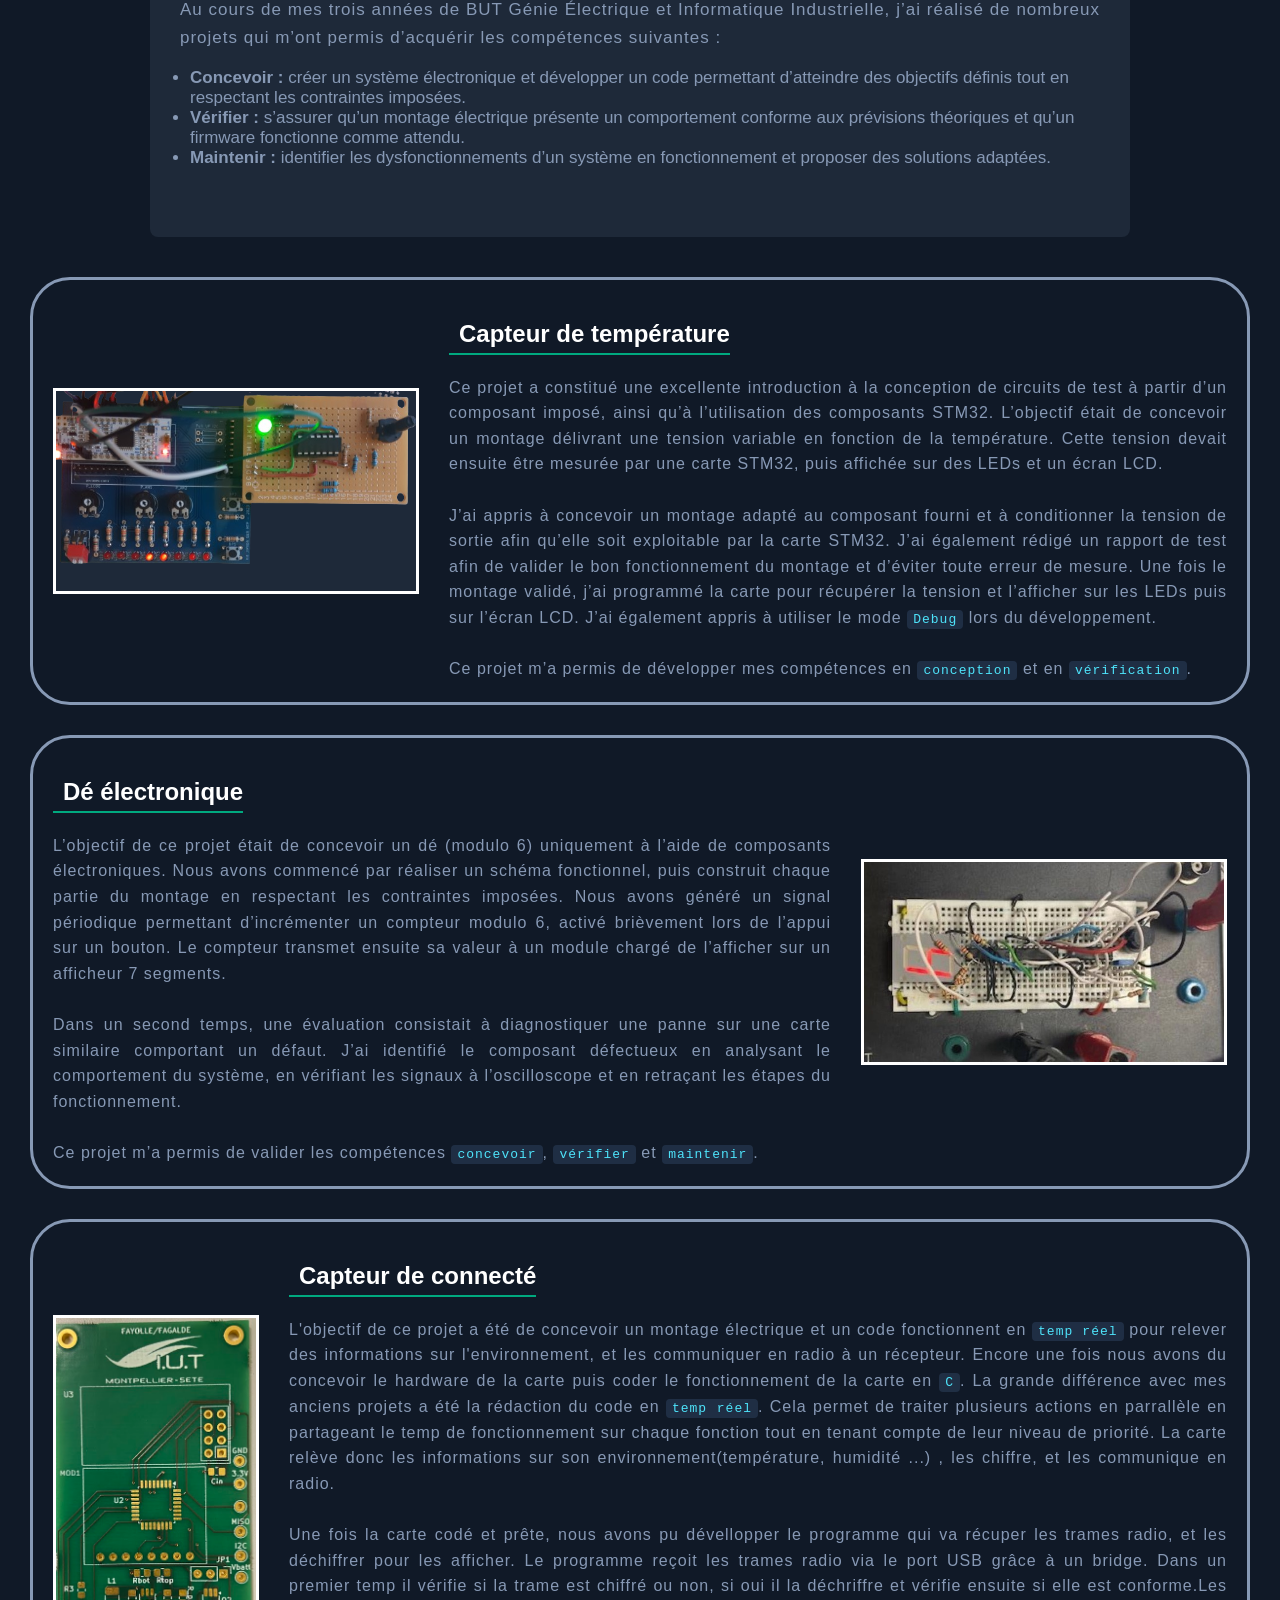
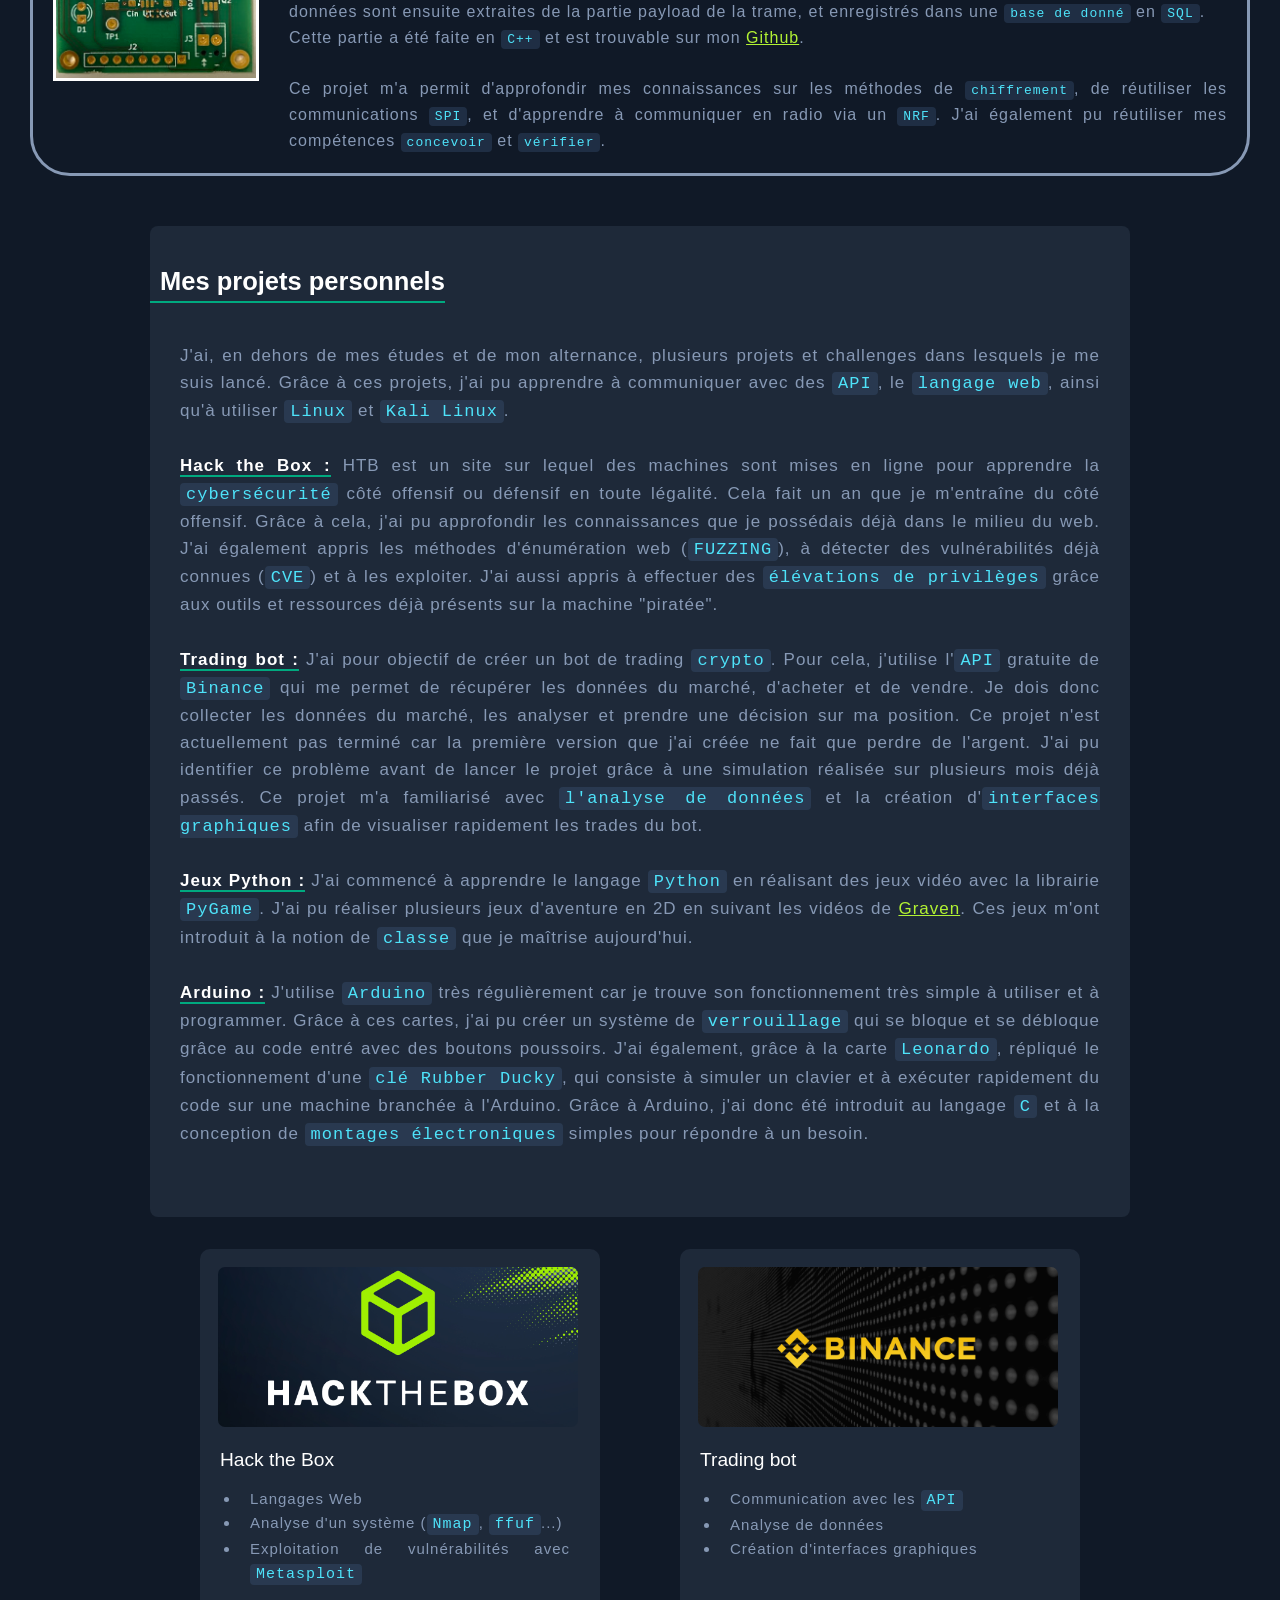
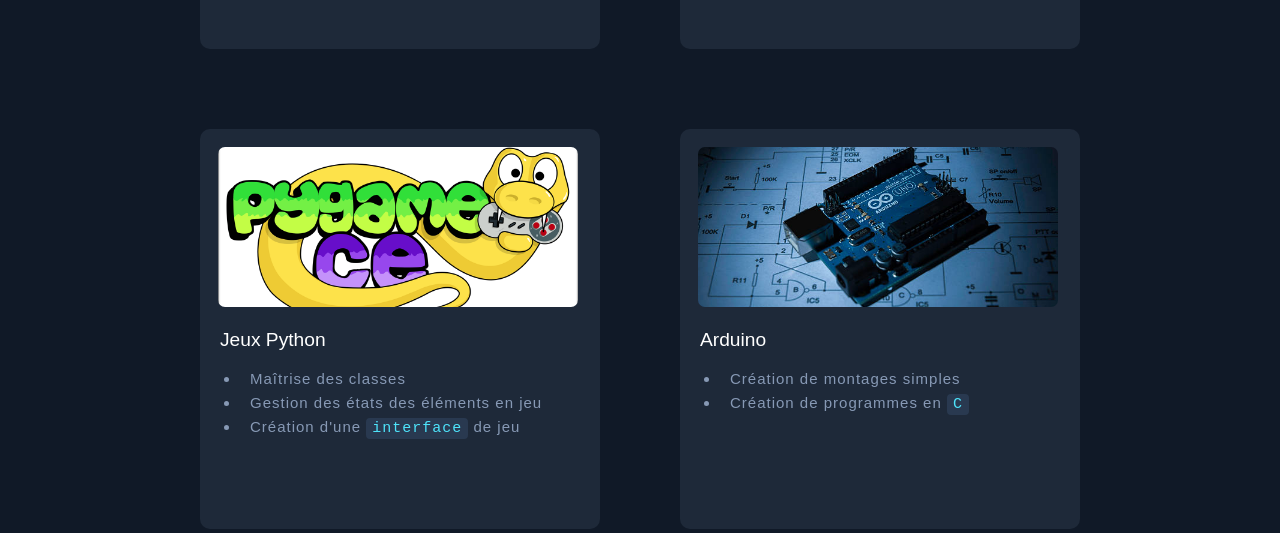
==== commit 05ddbb39: "Ajout de la photo de profil et modif du Cv." ====
--- a/index.html
+++ b/index.html
@@ -8,6 +8,7 @@
     <link rel="stylesheet" href="styles/styles_importés.css">
     <link rel="stylesheet" href="styles/styles_deroulant.css">
     <link rel="stylesheet" href="styles/styles_bp_commun.css">
+	<script src="https://cdn.counter.dev/script.js" data-id="e3c5fde2-e1b1-4174-bb74-8946e1665e47" data-utcoffset="1"></script>
 </head>
 
 <body>
@@ -28,7 +29,7 @@
     <section class="content-section">
         <h2>Qui suis-je ?</h2>
         <div class="text-content" >
-            <img class="photo_perso" src="images/image robot.avif" style = "padding-left: 20px;">
+            <img class="photo_perso" src="images/Photo perso.png" style = "padding-left: 25px;">
             <p>
 			Je suis actuellement alternant en tant que technicien en tests industriels, en formation en Génie Électrique et Informatique Industrielle à l'IUT de Montpellier, et je souhaite me spécialiser dans la <surligne>sécurité informatique</surligne>.
 			<br>
@@ -257,4 +258,4 @@
 window.onclick = function(event) {if (event.target == modal) {modal.style.display = "none";}}     
 </script> 
 </body> 
-</html>+</html>
--- a/styles/style.css
+++ b/styles/style.css
@@ -109,8 +109,7 @@
 .photo_perso {
   float: left;
   margin-right: 20px;
-  width: 150px;
-  /* border-radius: 8px; */
+  width: 200px;
 }
 
 .text-content::after {
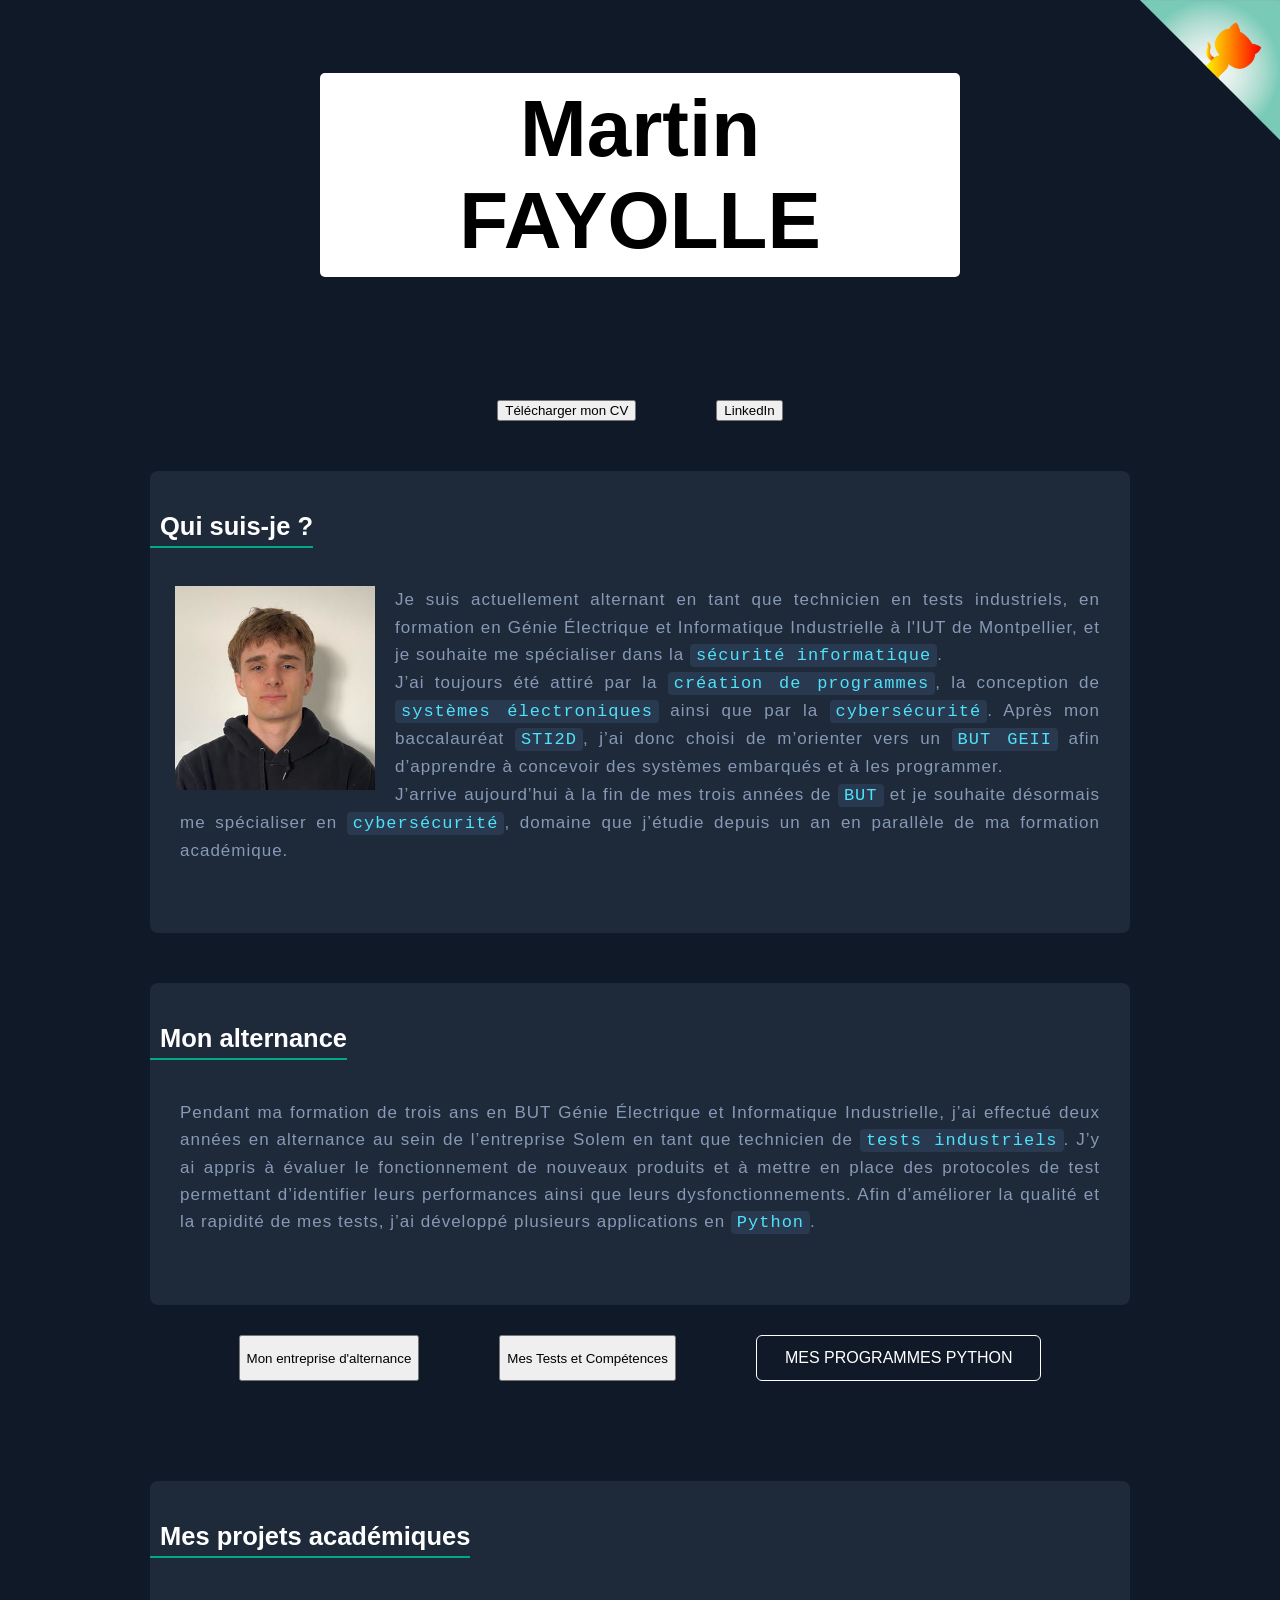
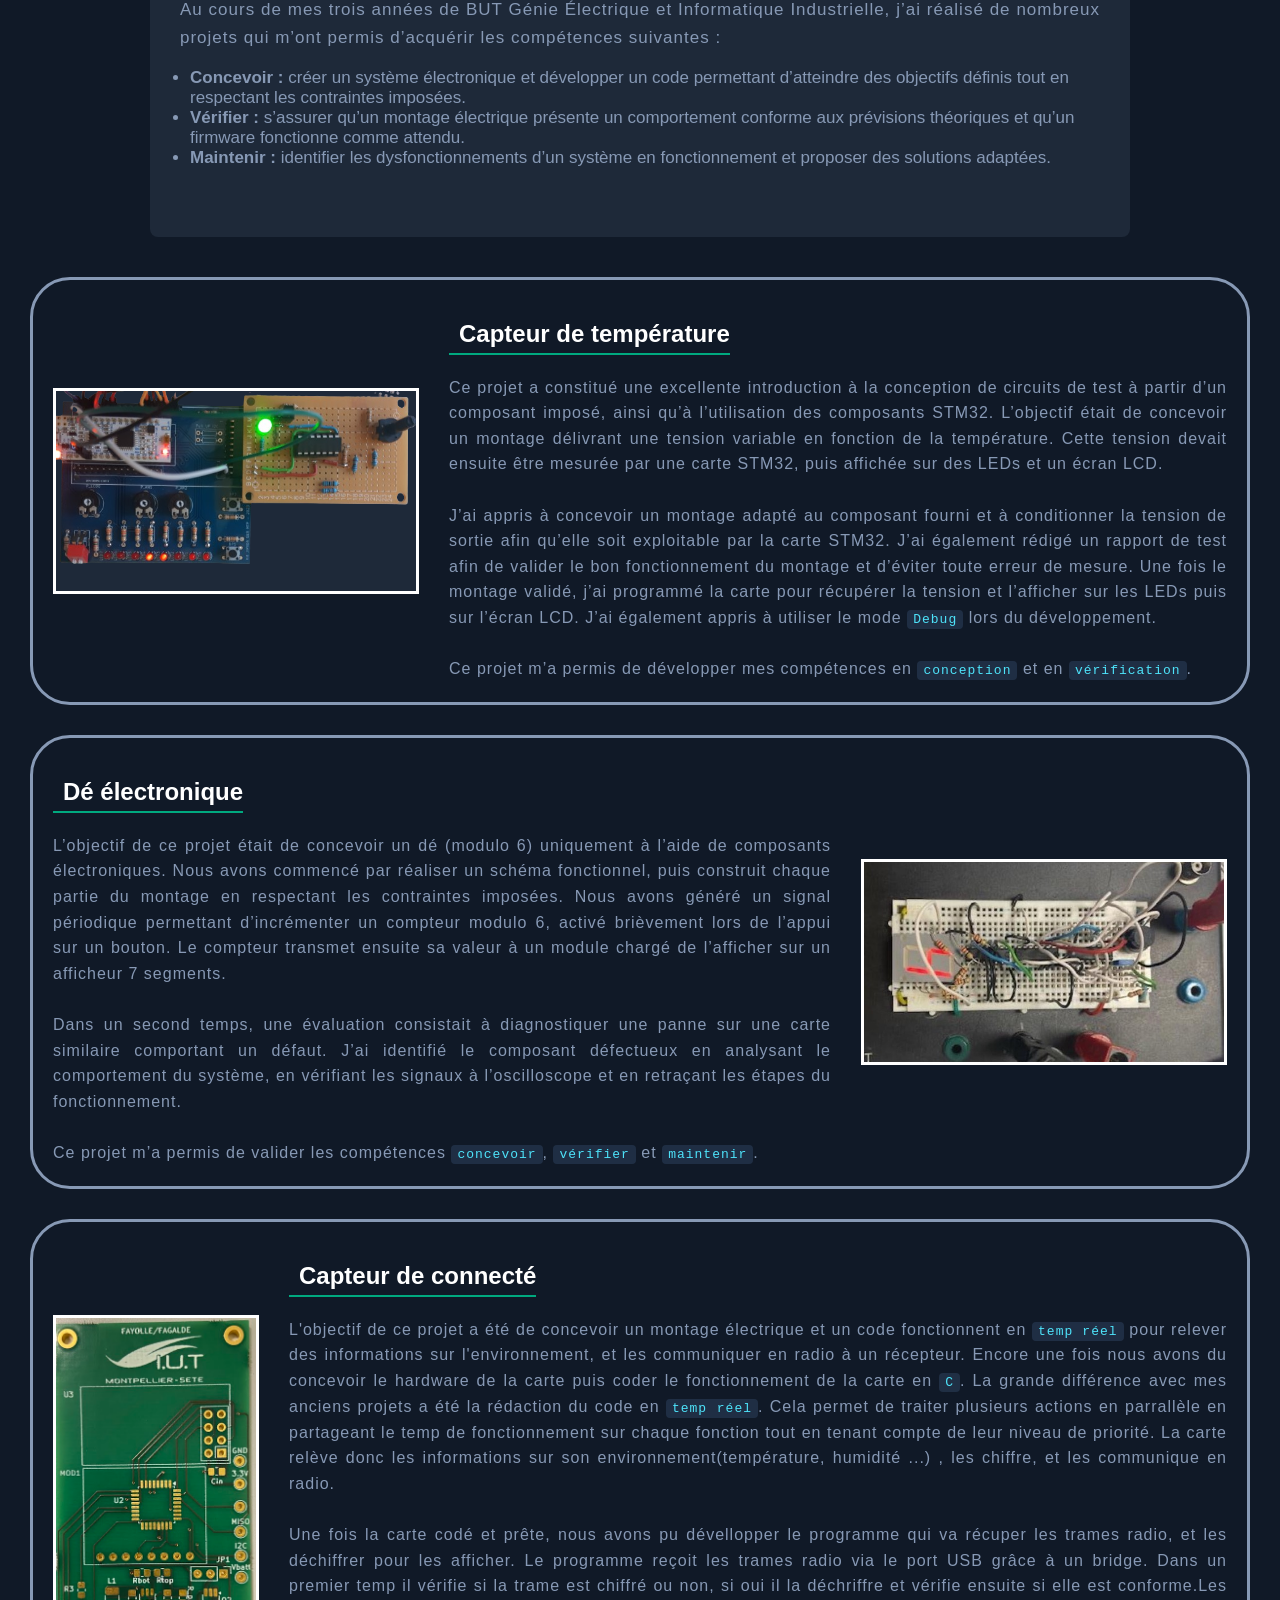
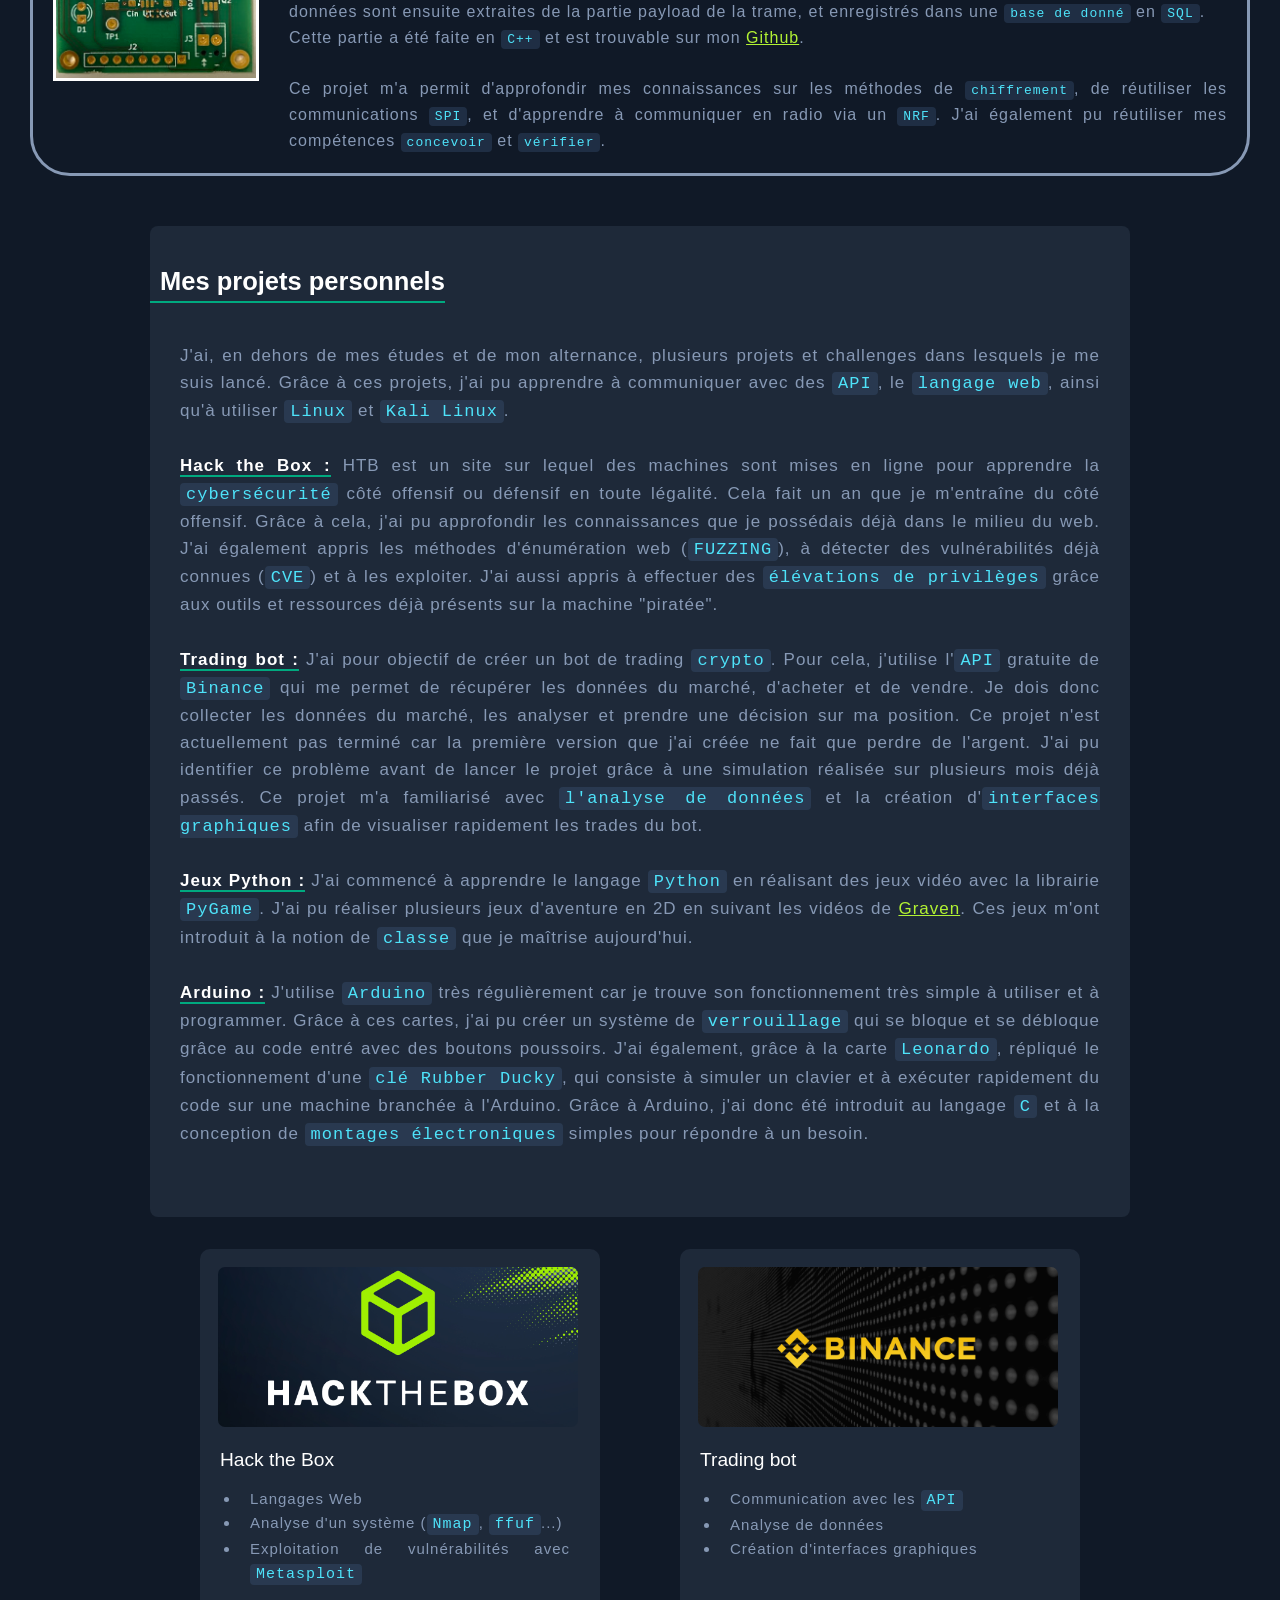
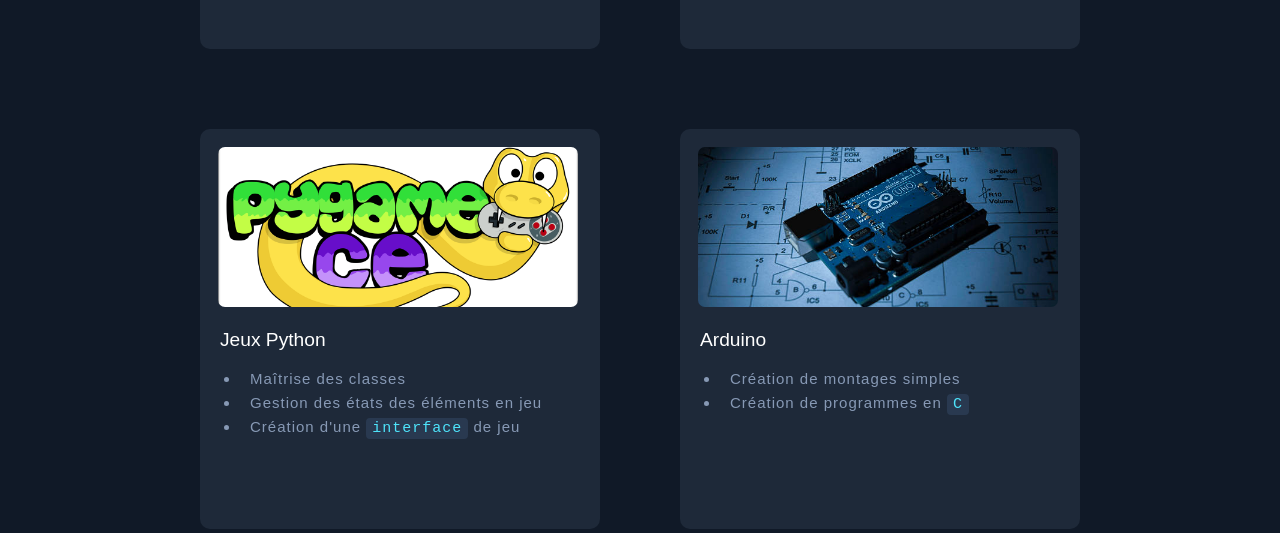
==== commit 15d2b9e6: "Correction de "mon entreprise" en "mon entreprise d'alternance"" ====
--- a/index.html
+++ b/index.html
@@ -52,7 +52,7 @@
     </section>
 
     <section class="vertical" style="margin-bottom: 100px; margin-top: 30px;">
-        <button class="btn" onclick="openModal()">Mon entreprise</button> 
+        <button class="btn" onclick="openModal()">Mon entreprise d'alternance</button> 
         
         <button class="btn" onclick="window.location.href = 'pages/tests.html';">Mes Tests et Compétences</button> 
         <nav class="menu">
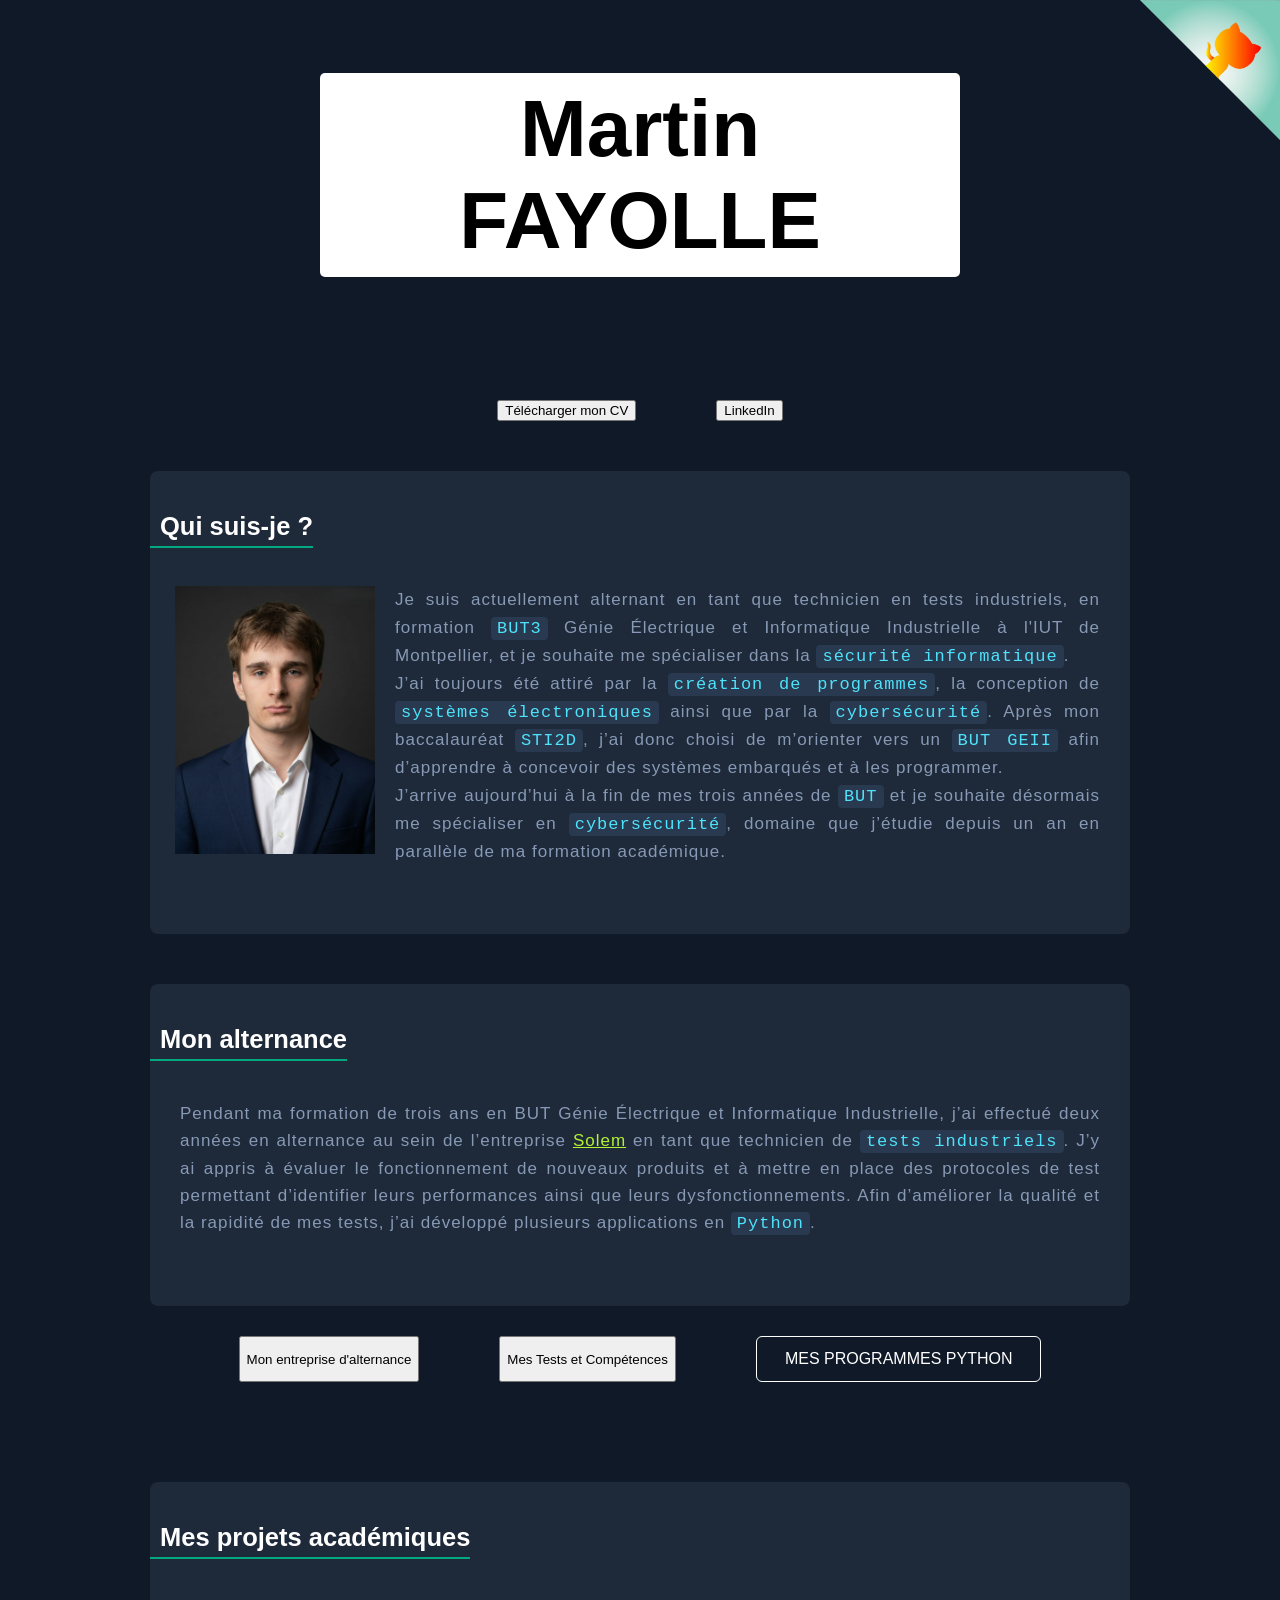
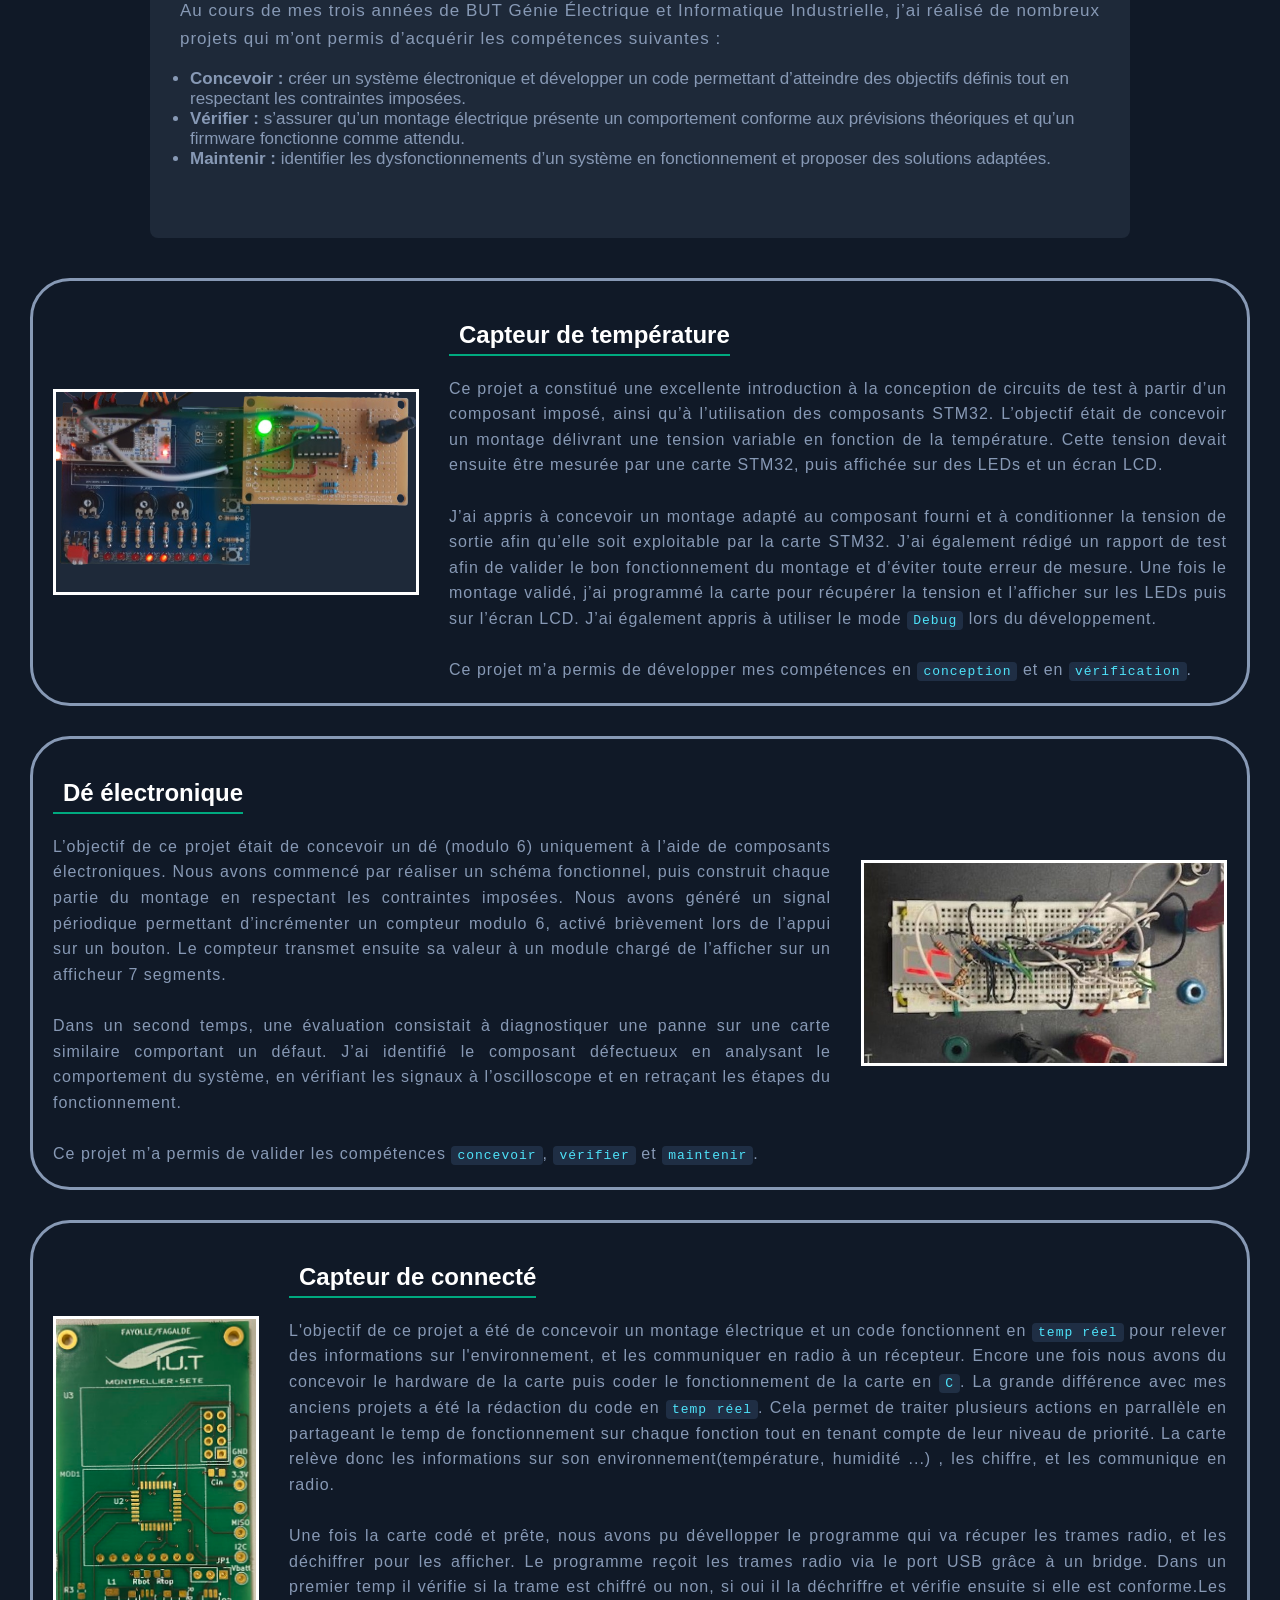
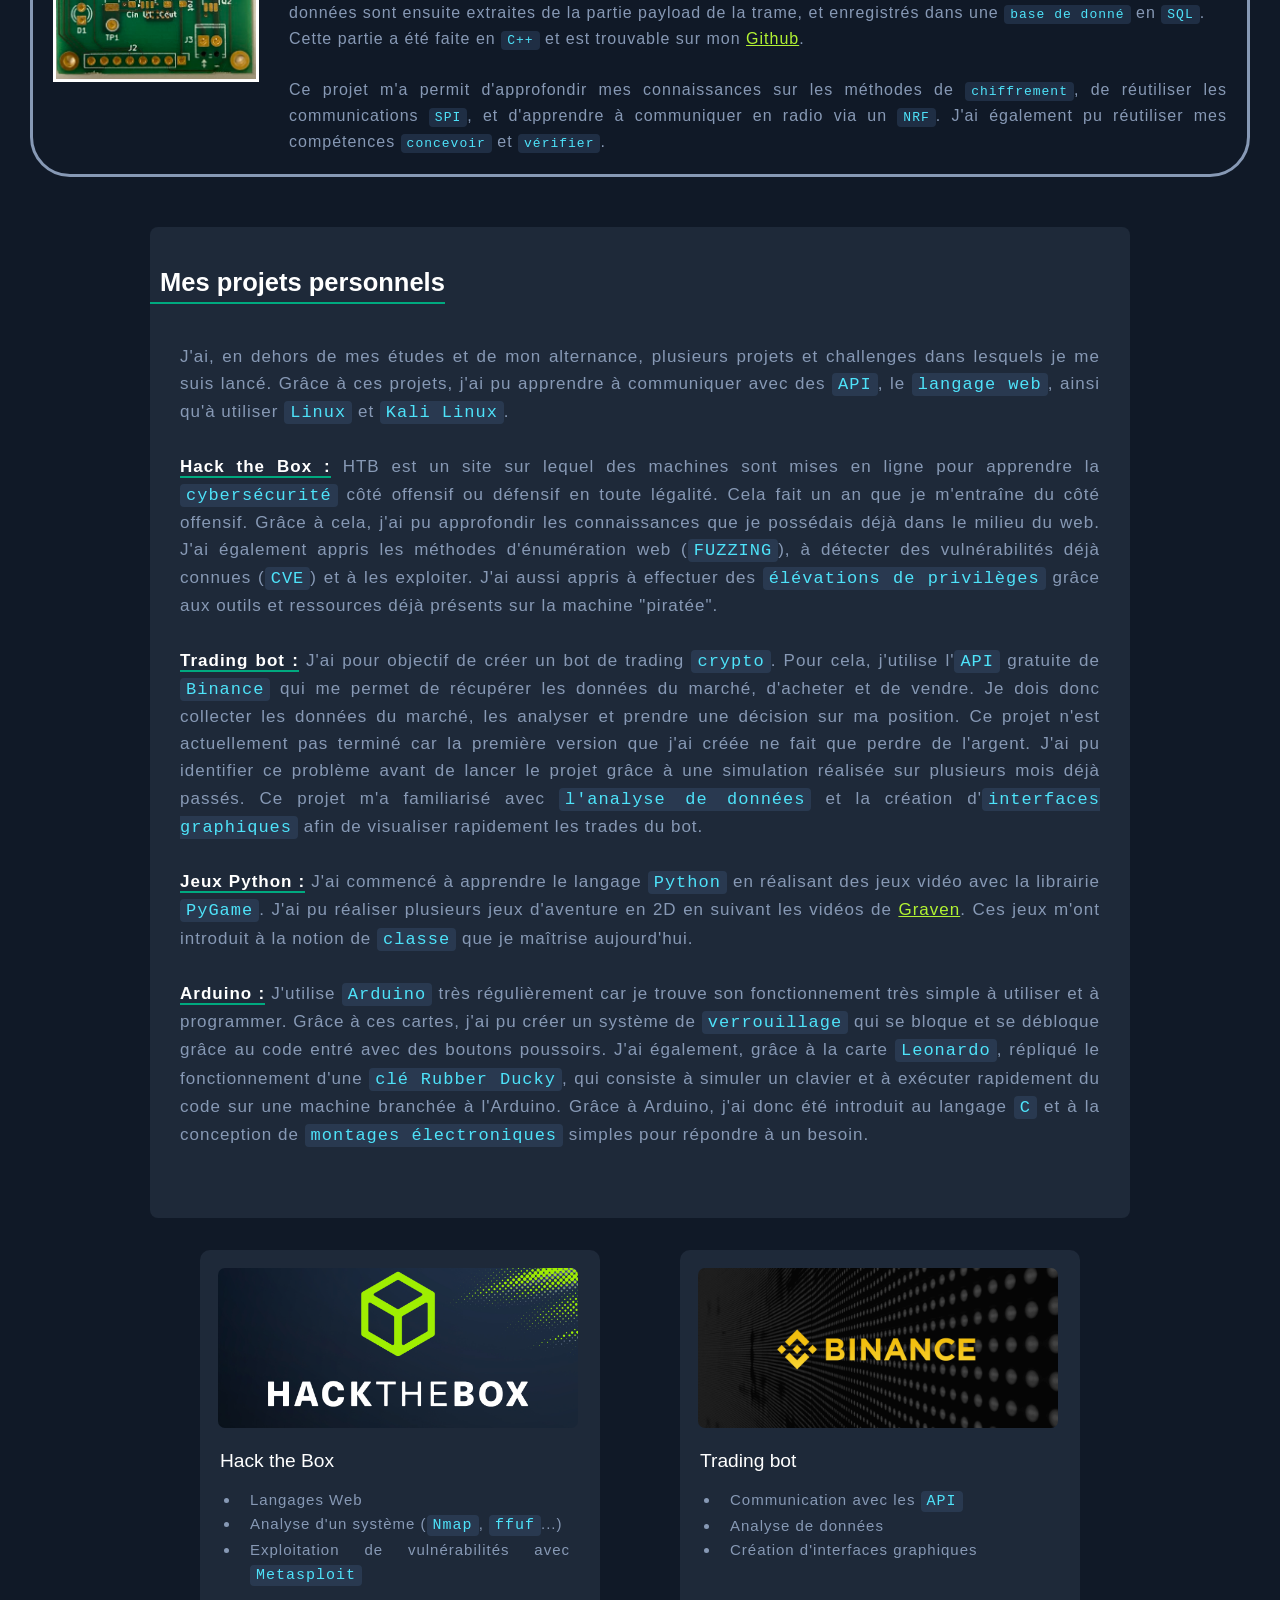
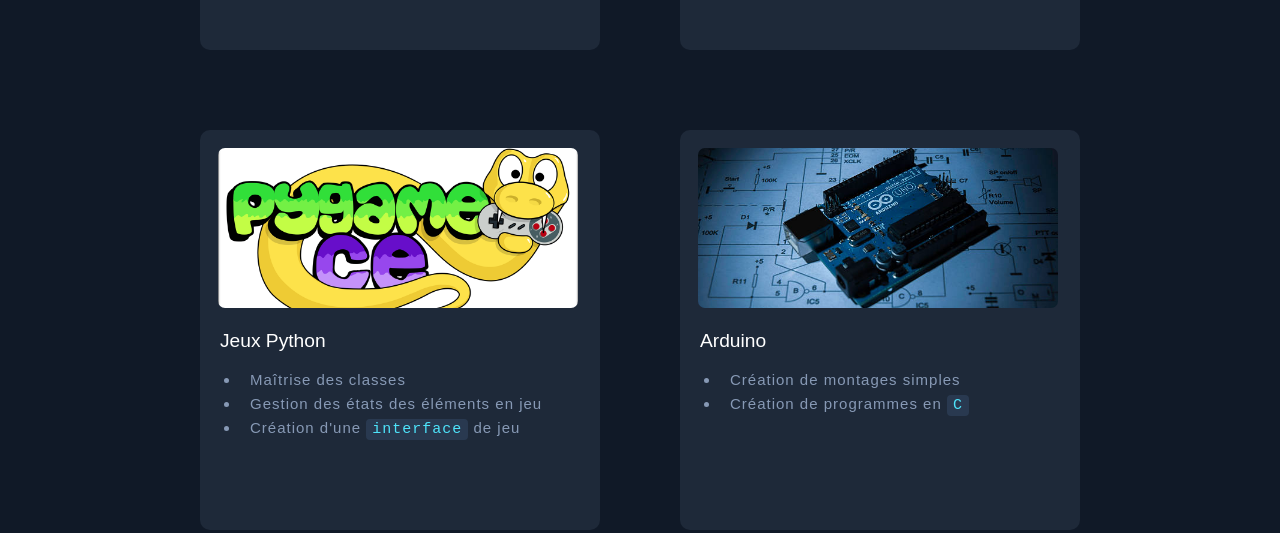
==== commit ed808b95: "Modification sur conseil de Fordereur" ====
--- a/index.html
+++ b/index.html
@@ -29,9 +29,9 @@
     <section class="content-section">
         <h2>Qui suis-je ?</h2>
         <div class="text-content" >
-            <img class="photo_perso" src="images/Photo perso.png" style = "padding-left: 25px;">
-            <p>
-			Je suis actuellement alternant en tant que technicien en tests industriels, en formation en Génie Électrique et Informatique Industrielle à l'IUT de Montpellier, et je souhaite me spécialiser dans la <surligne>sécurité informatique</surligne>.
+            <img class="photo_perso" src="images/Photo perso.jpg" style = "padding-left: 25px;">
+            <p>
+			Je suis actuellement alternant en tant que technicien en tests industriels, en formation <surligne>BUT3</surligne> Génie Électrique et Informatique Industrielle à l'IUT de Montpellier, et je souhaite me spécialiser dans la <surligne>sécurité informatique</surligne>.
 			<br>
 			J’ai toujours été attiré par la <surligne>création de programmes</surligne>, la conception de <surligne>systèmes électroniques</surligne> ainsi que par la <surligne>cybersécurité</surligne>. Après mon baccalauréat <surligne>STI2D</surligne>, j’ai donc choisi de m’orienter vers un <surligne>BUT GEII</surligne> afin d’apprendre à concevoir des systèmes embarqués et à les programmer.  
 			<br>
@@ -44,7 +44,7 @@
         <h2>Mon alternance</h2>
         <div class="text-content">
             <p>
-				Pendant ma formation de trois ans en BUT Génie Électrique et Informatique Industrielle, j’ai effectué deux années en alternance au sein de l’entreprise Solem en tant que technicien de <surligne>tests industriels</surligne>. 
+				Pendant ma formation de trois ans en BUT Génie Électrique et Informatique Industrielle, j’ai effectué deux années en alternance au sein de l’entreprise <a style="color:#b2f233;"href="https://solem-irrigation.com/">Solem</a> en tant que technicien de <surligne>tests industriels</surligne>. 
 				J’y ai appris à évaluer le fonctionnement de nouveaux produits et à mettre en place des protocoles de test permettant d’identifier leurs performances ainsi que leurs dysfonctionnements.  
 				Afin d’améliorer la qualité et la rapidité de mes tests, j’ai développé plusieurs applications en <surligne>Python</surligne>.
 			</p>
